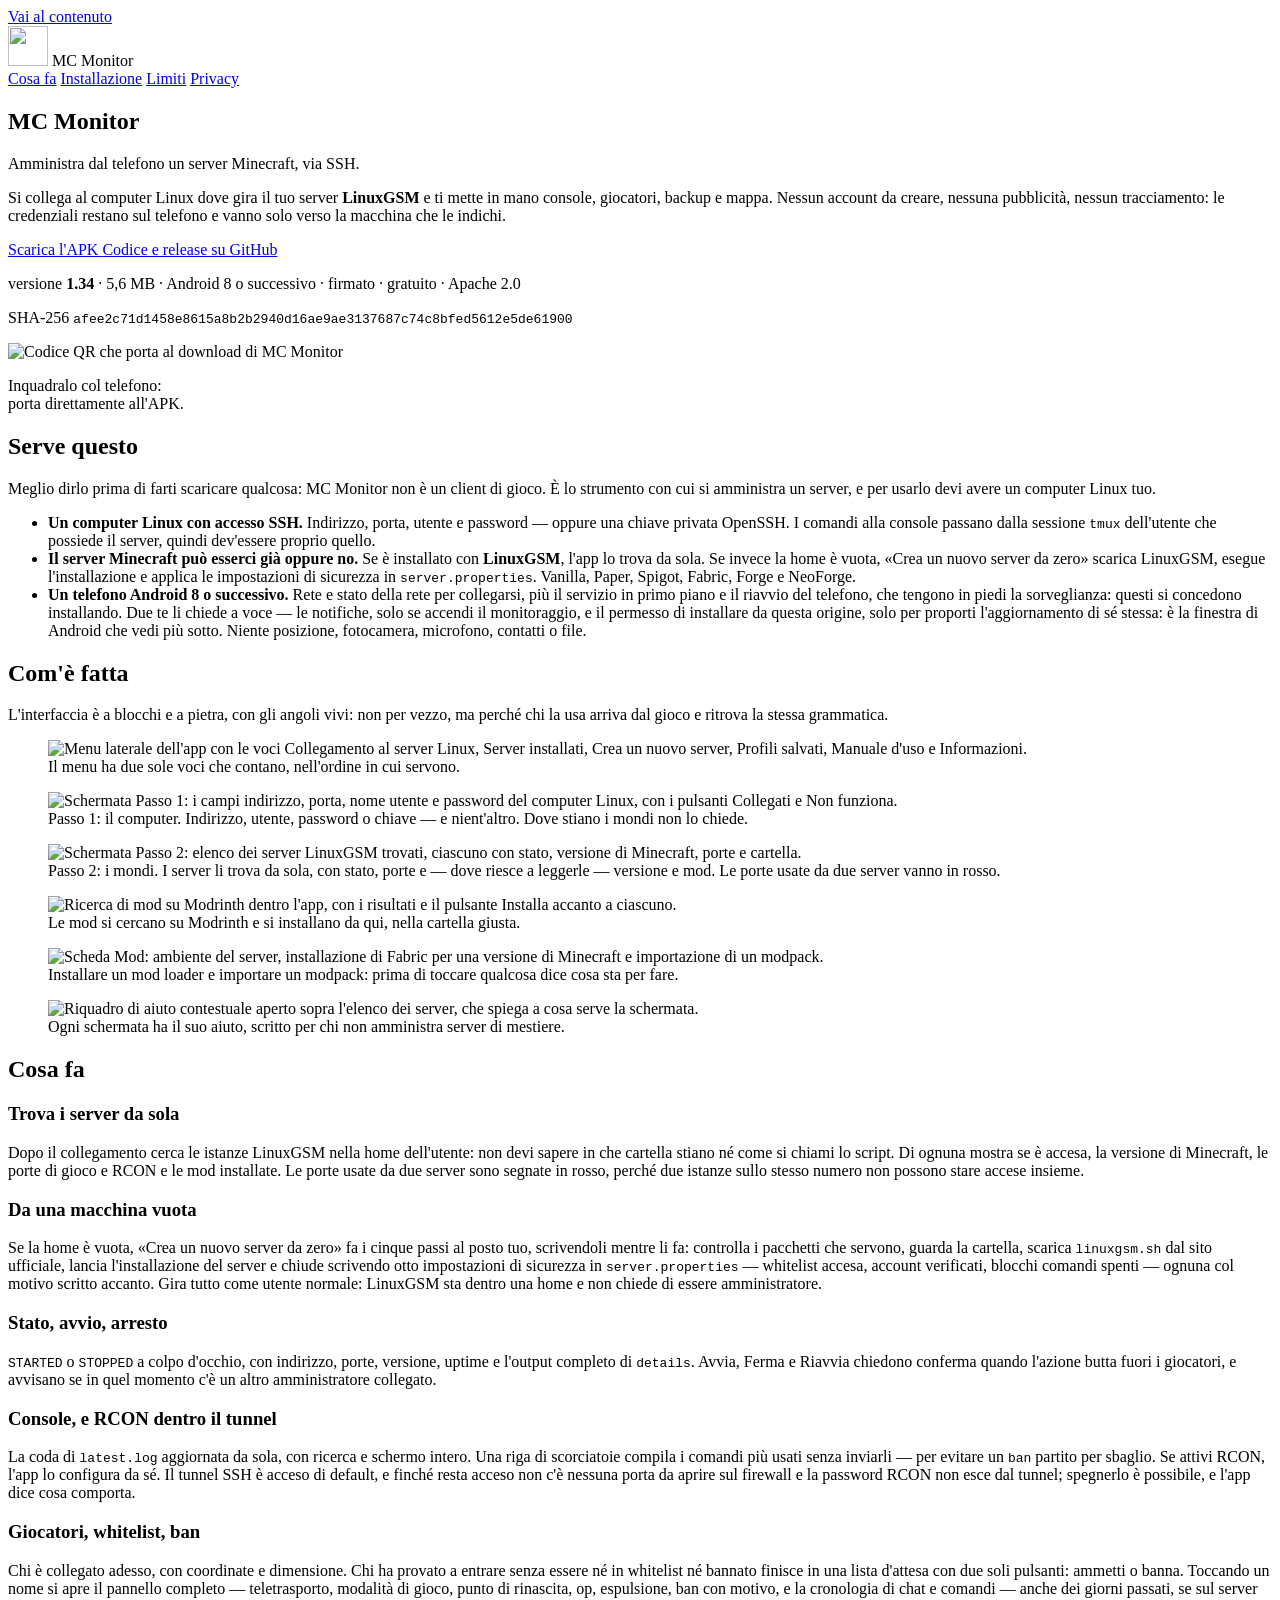
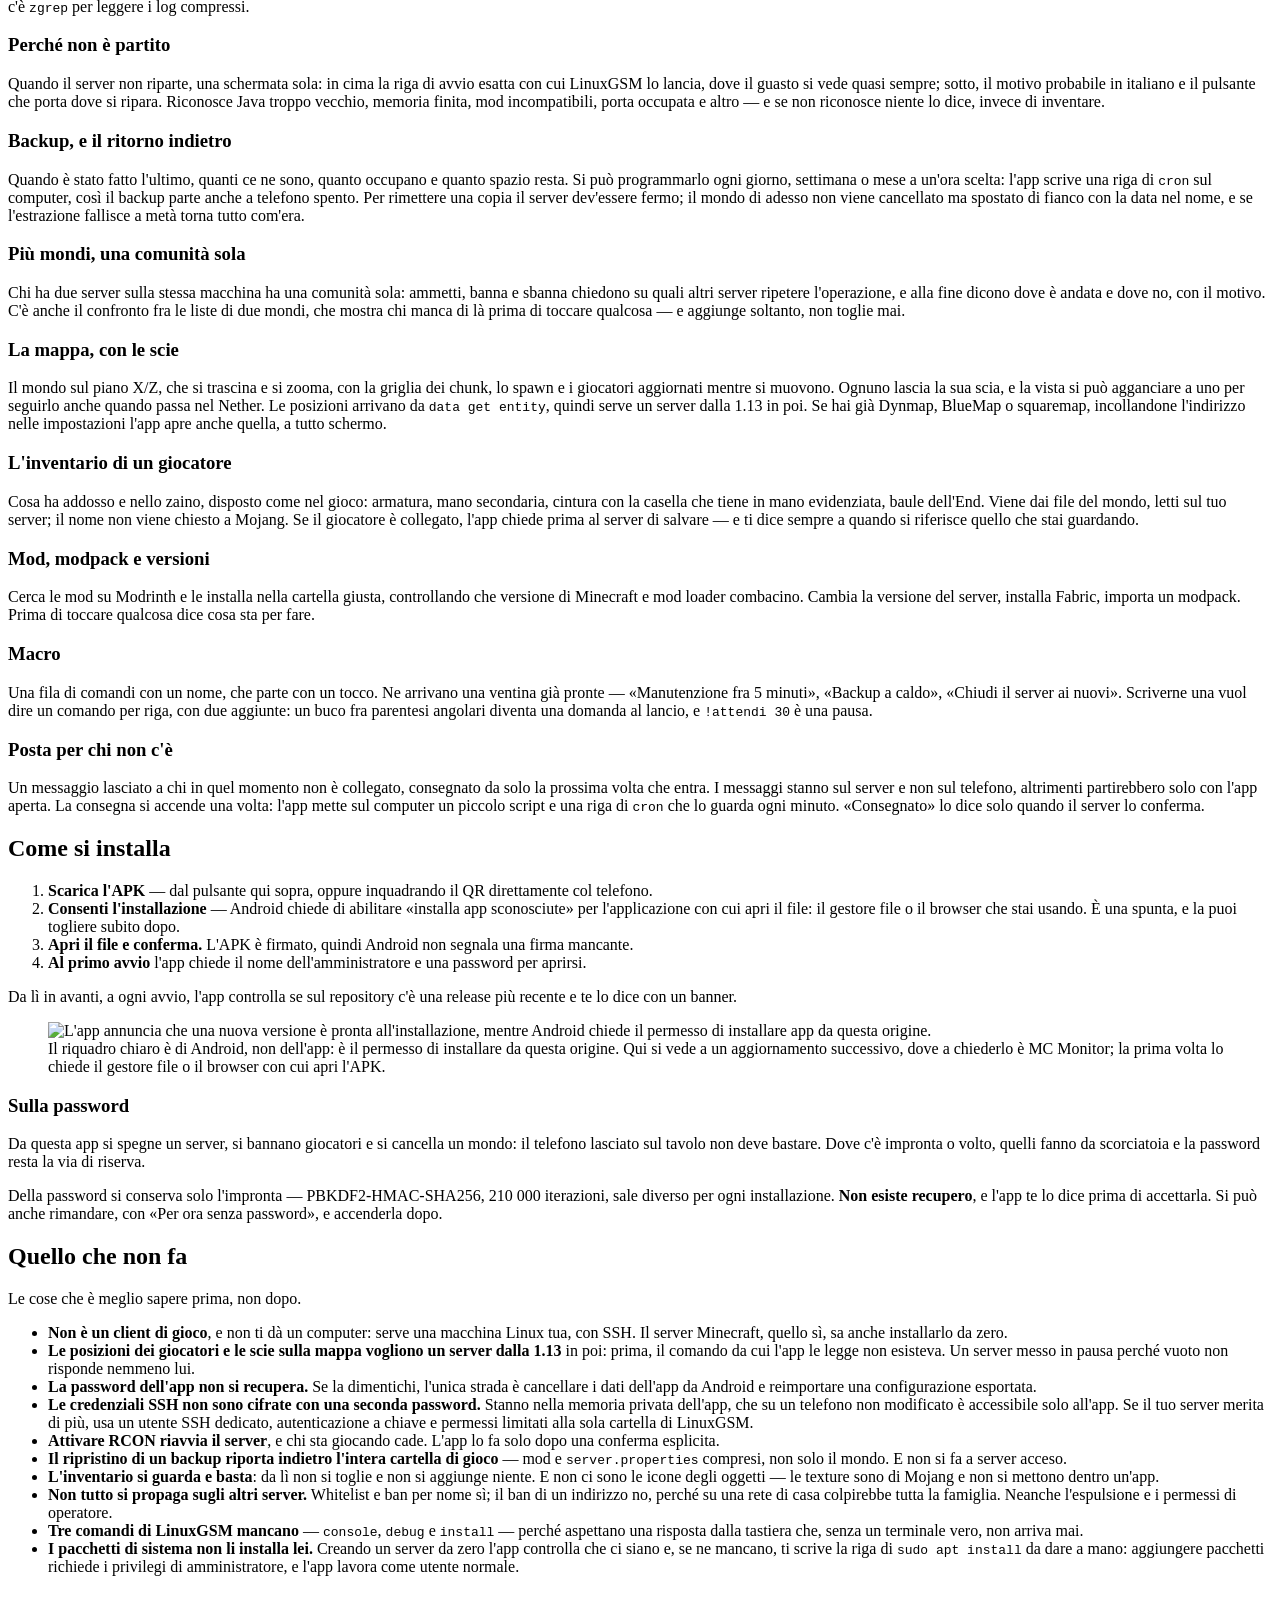
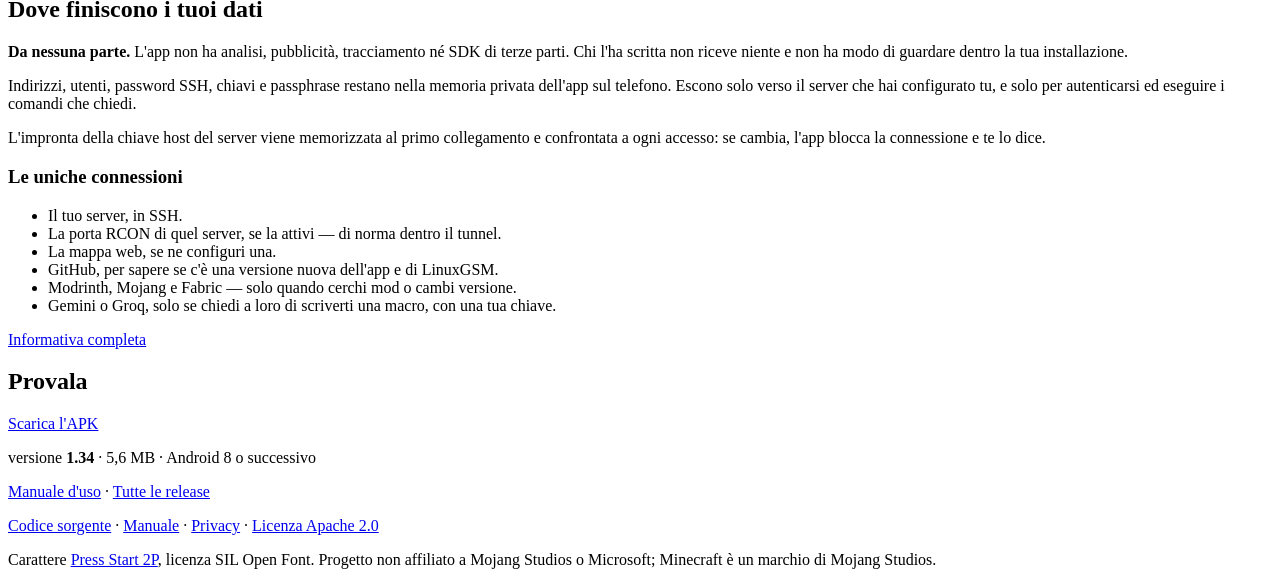
==== vetrina/public/index.html @ 3d6c87d7 "La vetrina, e due schermate che dicevano troppo Il sito che racconta l'app sta su mcmonitor.bais.inf" ====
<!doctype html>
<html lang="it">
<head>
<meta charset="utf-8">
<meta name="viewport" content="width=device-width, initial-scale=1">
<title>MC Monitor — amministra un server Minecraft dal telefono</title>
<meta name="description" content="App Android che amministra via SSH un server Minecraft installato con LinuxGSM: console, giocatori, backup, mappa. Nessun account, nessun tracciamento. APK firmato, open source.">
<meta name="theme-color" content="#0E1512">
<link rel="icon" href="/img/icona-180.png" sizes="180x180">
<link rel="apple-touch-icon" href="/img/icona-180.png">
<link rel="preload" href="/press-start-2p.woff2" as="font" type="font/woff2" crossorigin>
<link rel="stylesheet" href="/stile.css">
<meta property="og:type" content="website">
<meta property="og:title" content="MC Monitor — amministra un server Minecraft dal telefono">
<meta property="og:description" content="Console, giocatori, backup e mappa del tuo server LinuxGSM, via SSH. Nessun account, nessun tracciamento.">
<meta property="og:image" content="https://mcmonitor.bais.info/img/anteprima.jpg">
<meta property="og:url" content="https://mcmonitor.bais.info/">
<meta property="og:image:alt" content="MC Monitor: amministra un server Minecraft dal telefono, via SSH.">
<meta property="og:locale" content="it_IT">
<meta name="twitter:card" content="summary_large_image">
</head>
<body>
<a class="salta" href="#contenuto">Vai al contenuto</a>

<header class="testata">
  <div class="dentro testata-riga">
    <img class="testata-icona" src="/img/icona-180.png" width="40" height="40" alt="">
    <span class="pixel testata-nome">MC Monitor</span>
    <nav class="testata-nav" aria-label="Sezioni">
      <a href="#cosa-fa">Cosa fa</a>
      <a href="#installazione">Installazione</a>
      <a href="#limiti">Limiti</a>
      <a href="#privacy">Privacy</a>
    </nav>
  </div>
</header>

<main id="contenuto" tabindex="-1">

  <!-- ------------------------------------------------------------ apertura -->
  <section class="eroe">
    <div class="dentro eroe-griglia">

      <div class="eroe-testo">
        <h1 class="pixel titolo">MC Monitor</h1>
        <p class="occhiello">Amministra dal telefono un server Minecraft, via SSH.</p>
        <p class="paragrafo">
          Si collega al computer Linux dove gira il tuo server <strong>LinuxGSM</strong> e ti
          mette in mano console, giocatori, backup e mappa. Nessun account da creare, nessuna
          pubblicità, nessun tracciamento: le credenziali restano sul telefono e vanno solo
          verso la macchina che le indichi.
        </p>

        <div class="azioni">
          <a class="pietra pietra-grande" href="/apk" data-scarica>
            Scarica l'APK
          </a>
          <a class="collegamento-secondario" href="https://github.com/bdbais/mc-monitor"
             rel="noopener">Codice e release su GitHub</a>
        </div>

        <p class="meta">
          versione <b data-versione>1.34</b> ·
          <span data-peso>5,6 MB</span> ·
          Android 8 o successivo ·
          firmato · gratuito · Apache 2.0
        </p>
        <p class="meta impronta">
          SHA-256 <code data-sha>afee2c71d1458e8615a8b2b2940d16ae9ae3137687c74c8bfed5612e5de61900</code>
        </p>
      </div>

      <aside class="pannello qr-scheda" aria-label="Codice QR per scaricare l'app">
        <img class="qr" src="/img/qr.svg" width="200" height="200"
             alt="Codice QR che porta al download di MC Monitor">
        <p class="qr-didascalia">Inquadralo col telefono:<br>porta direttamente all'APK.</p>
      </aside>

    </div>
  </section>

  <!-- ------------------------------------------------------------ il filtro -->
  <section class="fascia">
    <div class="dentro">
      <h2 class="pixel intestazione">Serve questo</h2>
      <p class="paragrafo stretto">
        Meglio dirlo prima di farti scaricare qualcosa: MC Monitor non è un client di gioco.
        È lo strumento con cui si amministra un server, e per usarlo devi avere un computer
        Linux tuo.
      </p>
      <ul class="requisiti">
        <li>
          <b>Un computer Linux con accesso SSH.</b> Indirizzo, porta, utente e password —
          oppure una chiave privata OpenSSH. I comandi alla console passano dalla sessione
          <code>tmux</code> dell'utente che possiede il server, quindi dev'essere proprio
          quello.
        </li>
        <li>
          <b>Il server Minecraft può esserci già oppure no.</b> Se è installato con
          <b>LinuxGSM</b>, l'app lo trova da sola. Se invece la home è vuota, «Crea un nuovo
          server da zero» scarica LinuxGSM, esegue l'installazione e applica le impostazioni
          di sicurezza in <code>server.properties</code>. Vanilla, Paper, Spigot, Fabric,
          Forge e NeoForge.
        </li>
        <li>
          <b>Un telefono Android 8 o successivo.</b> Rete e stato della rete per collegarsi,
          più il servizio in primo piano e il riavvio del telefono, che tengono in piedi la
          sorveglianza: questi si concedono installando. Due te li chiede a voce — le
          notifiche, solo se accendi il monitoraggio, e il permesso di installare da questa
          origine, solo per proporti l'aggiornamento di sé stessa: è la finestra di Android
          che vedi più sotto. Niente posizione, fotocamera, microfono, contatti o file.
        </li>
      </ul>
    </div>
  </section>

  <!-- ------------------------------------------------------------- immagini -->
  <section class="fascia scura">
    <div class="dentro">
      <h2 class="pixel intestazione">Com'è fatta</h2>
      <p class="paragrafo stretto">
        L'interfaccia è a blocchi e a pietra, con gli angoli vivi: non per vezzo, ma perché
        chi la usa arriva dal gioco e ritrova la stessa grammatica.
      </p>
      <div class="galleria" role="group" aria-label="Schermate dell'app">
        <figure>
          <img src="/img/menu.webp" width="270" height="555" loading="lazy" decoding="async"
               alt="Menu laterale dell'app con le voci Collegamento al server Linux, Server installati, Crea un nuovo server, Profili salvati, Manuale d'uso e Informazioni.">
          <figcaption>Il menu ha due sole voci che contano, nell'ordine in cui servono.</figcaption>
        </figure>
        <figure>
          <img src="/img/collegamento.webp" width="270" height="555" loading="lazy" decoding="async"
               alt="Schermata Passo 1: i campi indirizzo, porta, nome utente e password del computer Linux, con i pulsanti Collegati e Non funziona.">
          <figcaption>Passo 1: il computer. Indirizzo, utente, password o chiave — e nient'altro.
            Dove stiano i mondi non lo chiede.</figcaption>
        </figure>
        <figure>
          <img src="/img/server-installati.webp" width="270" height="555" loading="lazy" decoding="async"
               alt="Schermata Passo 2: elenco dei server LinuxGSM trovati, ciascuno con stato, versione di Minecraft, porte e cartella.">
          <figcaption>Passo 2: i mondi. I server li trova da sola, con stato, porte e — dove
            riesce a leggerle — versione e mod. Le porte usate da due server vanno in rosso.</figcaption>
        </figure>
        <figure>
          <img src="/img/05-mod-ricerca.webp" width="270" height="555" loading="lazy" decoding="async"
               alt="Ricerca di mod su Modrinth dentro l'app, con i risultati e il pulsante Installa accanto a ciascuno.">
          <figcaption>Le mod si cercano su Modrinth e si installano da qui, nella cartella giusta.</figcaption>
        </figure>
        <figure>
          <img src="/img/05-mod.webp" width="270" height="555" loading="lazy" decoding="async"
               alt="Scheda Mod: ambiente del server, installazione di Fabric per una versione di Minecraft e importazione di un modpack.">
          <figcaption>Installare un mod loader e importare un modpack: prima di toccare
            qualcosa dice cosa sta per fare.</figcaption>
        </figure>
        <figure>
          <img src="/img/11-aiuto-contestuale.webp" width="270" height="600" loading="lazy" decoding="async"
               alt="Riquadro di aiuto contestuale aperto sopra l'elenco dei server, che spiega a cosa serve la schermata.">
          <figcaption>Ogni schermata ha il suo aiuto, scritto per chi non amministra server di mestiere.</figcaption>
        </figure>
      </div>
    </div>
  </section>

  <!-- ------------------------------------------------------------- funzioni -->
  <section class="fascia" id="cosa-fa">
    <div class="dentro">
      <h2 class="pixel intestazione">Cosa fa</h2>

      <div class="schede">

        <article class="pannello scheda">
          <h3>Trova i server da sola</h3>
          <p>
            Dopo il collegamento cerca le istanze LinuxGSM nella home dell'utente: non devi
            sapere in che cartella stiano né come si chiami lo script. Di ognuna mostra se è
            accesa, la versione di Minecraft, le porte di gioco e RCON e le mod installate.
            Le porte usate da due server sono segnate in rosso, perché due istanze sullo
            stesso numero non possono stare accese insieme.
          </p>
        </article>

        <article class="pannello scheda">
          <h3>Da una macchina vuota</h3>
          <p>
            Se la home è vuota, «Crea un nuovo server da zero» fa i cinque passi al posto tuo,
            scrivendoli mentre li fa: controlla i pacchetti che servono, guarda la cartella,
            scarica <code>linuxgsm.sh</code> dal sito ufficiale, lancia l'installazione del
            server e chiude scrivendo otto impostazioni di sicurezza in
            <code>server.properties</code> — whitelist accesa, account verificati, blocchi
            comandi spenti — ognuna col motivo scritto accanto. Gira tutto come utente
            normale: LinuxGSM sta dentro una home e non chiede di essere amministratore.
          </p>
        </article>

        <article class="pannello scheda">
          <h3>Stato, avvio, arresto</h3>
          <p>
            <code>STARTED</code> o <code>STOPPED</code> a colpo d'occhio, con indirizzo,
            porte, versione, uptime e l'output completo di <code>details</code>. Avvia, Ferma
            e Riavvia chiedono conferma quando l'azione butta fuori i giocatori, e avvisano
            se in quel momento c'è un altro amministratore collegato.
          </p>
        </article>

        <article class="pannello scheda">
          <h3>Console, e RCON dentro il tunnel</h3>
          <p>
            La coda di <code>latest.log</code> aggiornata da sola, con ricerca e schermo
            intero. Una riga di scorciatoie compila i comandi più usati senza inviarli — per
            evitare un <code>ban</code> partito per sbaglio. Se attivi RCON, l'app lo
            configura da sé. Il tunnel SSH è acceso di default, e finché resta acceso non
            c'è nessuna porta da aprire sul firewall e la password RCON non esce dal tunnel;
            spegnerlo è possibile, e l'app dice cosa comporta.
          </p>
        </article>

        <article class="pannello scheda">
          <h3>Giocatori, whitelist, ban</h3>
          <p>
            Chi è collegato adesso, con coordinate e dimensione. Chi ha provato a entrare
            senza essere né in whitelist né bannato finisce in una lista d'attesa con due soli
            pulsanti: ammetti o banna. Toccando un nome si apre il pannello completo —
            teletrasporto, modalità di gioco, punto di rinascita, op, espulsione, ban con
            motivo, e la cronologia di chat e comandi — anche dei giorni passati, se sul
            server c'è <code>zgrep</code> per leggere i log compressi.
          </p>
        </article>

        <article class="pannello scheda">
          <h3>Perché non è partito</h3>
          <p>
            Quando il server non riparte, una schermata sola: in cima la riga di avvio esatta
            con cui LinuxGSM lo lancia, dove il guasto si vede quasi sempre; sotto, il motivo
            probabile in italiano e il pulsante che porta dove si ripara. Riconosce Java
            troppo vecchio, memoria finita, mod incompatibili, porta occupata e altro — e se
            non riconosce niente lo dice, invece di inventare.
          </p>
        </article>

        <article class="pannello scheda">
          <h3>Backup, e il ritorno indietro</h3>
          <p>
            Quando è stato fatto l'ultimo, quanti ce ne sono, quanto occupano e quanto spazio
            resta. Si può programmarlo ogni giorno, settimana o mese a un'ora scelta: l'app
            scrive una riga di <code>cron</code> sul computer, così il backup parte anche a
            telefono spento. Per rimettere una copia il server dev'essere fermo; il mondo di
            adesso non viene cancellato ma spostato di fianco con la data nel nome, e se
            l'estrazione fallisce a metà torna tutto com'era.
          </p>
        </article>

        <article class="pannello scheda">
          <h3>Più mondi, una comunità sola</h3>
          <p>
            Chi ha due server sulla stessa macchina ha una comunità sola: ammetti, banna e
            sbanna chiedono su quali altri server ripetere l'operazione, e alla fine dicono
            dove è andata e dove no, con il motivo. C'è anche il confronto fra le liste di
            due mondi, che mostra chi manca di là prima di toccare qualcosa — e aggiunge
            soltanto, non toglie mai.
          </p>
        </article>

        <article class="pannello scheda">
          <h3>La mappa, con le scie</h3>
          <p>
            Il mondo sul piano X/Z, che si trascina e si zooma, con la griglia dei chunk, lo
            spawn e i giocatori aggiornati mentre si muovono. Ognuno lascia la sua scia, e la
            vista si può agganciare a uno per seguirlo anche quando passa nel Nether. Le
            posizioni arrivano da <code>data get entity</code>, quindi serve un server dalla
            1.13 in poi. Se hai già Dynmap, BlueMap o squaremap, incollandone l'indirizzo
            nelle impostazioni l'app apre anche quella, a tutto schermo.
          </p>
        </article>

        <article class="pannello scheda">
          <h3>L'inventario di un giocatore</h3>
          <p>
            Cosa ha addosso e nello zaino, disposto come nel gioco: armatura, mano secondaria,
            cintura con la casella che tiene in mano evidenziata, baule dell'End. Viene dai
            file del mondo, letti sul tuo server; il nome non viene chiesto a Mojang. Se il
            giocatore è collegato, l'app chiede prima al server di salvare — e ti dice sempre
            a quando si riferisce quello che stai guardando.
          </p>
        </article>

        <article class="pannello scheda">
          <h3>Mod, modpack e versioni</h3>
          <p>
            Cerca le mod su Modrinth e le installa nella cartella giusta, controllando che
            versione di Minecraft e mod loader combacino. Cambia la versione del server,
            installa Fabric, importa un modpack. Prima di toccare qualcosa dice cosa sta per
            fare.
          </p>
        </article>

        <article class="pannello scheda">
          <h3>Macro</h3>
          <p>
            Una fila di comandi con un nome, che parte con un tocco. Ne arrivano una ventina
            già pronte — «Manutenzione fra 5 minuti», «Backup a caldo», «Chiudi il server ai
            nuovi». Scriverne una vuol dire un comando per riga, con due aggiunte: un buco fra
            parentesi angolari diventa una domanda al lancio, e <code>!attendi 30</code> è una
            pausa.
          </p>
        </article>

        <article class="pannello scheda">
          <h3>Posta per chi non c'è</h3>
          <p>
            Un messaggio lasciato a chi in quel momento non è collegato, consegnato da solo
            la prossima volta che entra. I messaggi stanno sul server e non sul telefono,
            altrimenti partirebbero solo con l'app aperta. La consegna si accende una volta:
            l'app mette sul computer un piccolo script e una riga di <code>cron</code> che lo
            guarda ogni minuto. «Consegnato» lo dice solo quando il server lo conferma.
          </p>
        </article>

      </div>
    </div>
  </section>

  <!-- --------------------------------------------------------- installazione -->
  <section class="fascia scura" id="installazione">
    <div class="dentro">
      <h2 class="pixel intestazione">Come si installa</h2>

      <div class="due-colonne">
        <div>
          <ol class="passi">
            <li>
              <b>Scarica l'APK</b> — dal pulsante qui sopra, oppure inquadrando il QR
              direttamente col telefono.
            </li>
            <li>
              <b>Consenti l'installazione</b> — Android chiede di abilitare «installa app
              sconosciute» per l'applicazione con cui apri il file: il gestore file o il
              browser che stai usando. È una spunta, e la puoi togliere subito dopo.
            </li>
            <li>
              <b>Apri il file e conferma.</b> L'APK è firmato, quindi Android non segnala una
              firma mancante.
            </li>
            <li>
              <b>Al primo avvio</b> l'app chiede il nome dell'amministratore e una password
              per aprirsi.
            </li>
          </ol>
          <p class="paragrafo">
            Da lì in avanti, a ogni avvio, l'app controlla se sul repository c'è una release
            più recente e te lo dice con un banner.
          </p>

          <figure class="figura-stretta">
            <img src="/img/09-installazione-aggiornamento.webp" width="230" height="473"
                 loading="lazy" decoding="async"
                 alt="L'app annuncia che una nuova versione è pronta all'installazione, mentre Android chiede il permesso di installare app da questa origine.">
            <figcaption>
              Il riquadro chiaro è di Android, non dell'app: è il permesso di installare da
              questa origine. Qui si vede a un aggiornamento successivo, dove a chiederlo è
              MC Monitor; la prima volta lo chiede il gestore file o il browser con cui apri
              l'APK.
            </figcaption>
          </figure>
        </div>

        <aside class="pannello nota">
          <h3 class="pixel piccolo">Sulla password</h3>
          <p>
            Da questa app si spegne un server, si bannano giocatori e si cancella un mondo:
            il telefono lasciato sul tavolo non deve bastare. Dove c'è impronta o volto,
            quelli fanno da scorciatoia e la password resta la via di riserva.
          </p>
          <p>
            Della password si conserva solo l'impronta — PBKDF2-HMAC-SHA256, 210 000
            iterazioni, sale diverso per ogni installazione. <b>Non esiste recupero</b>, e
            l'app te lo dice prima di accettarla. Si può anche rimandare, con «Per ora senza
            password», e accenderla dopo.
          </p>
        </aside>
      </div>
    </div>
  </section>

  <!-- --------------------------------------------------------------- limiti -->
  <section class="fascia" id="limiti">
    <div class="dentro">
      <h2 class="pixel intestazione">Quello che non fa</h2>
      <p class="paragrafo stretto">
        Le cose che è meglio sapere prima, non dopo.
      </p>
      <ul class="limiti">
        <li>
          <b>Non è un client di gioco</b>, e non ti dà un computer: serve una macchina Linux
          tua, con SSH. Il server Minecraft, quello sì, sa anche installarlo da zero.
        </li>
        <li>
          <b>Le posizioni dei giocatori e le scie sulla mappa vogliono un server dalla 1.13</b>
          in poi: prima, il comando da cui l'app le legge non esisteva. Un server messo in
          pausa perché vuoto non risponde nemmeno lui.
        </li>
        <li>
          <b>La password dell'app non si recupera.</b> Se la dimentichi, l'unica strada è
          cancellare i dati dell'app da Android e reimportare una configurazione esportata.
        </li>
        <li>
          <b>Le credenziali SSH non sono cifrate con una seconda password.</b> Stanno nella
          memoria privata dell'app, che su un telefono non modificato è accessibile solo
          all'app. Se il tuo server merita di più, usa un utente SSH dedicato, autenticazione
          a chiave e permessi limitati alla sola cartella di LinuxGSM.
        </li>
        <li>
          <b>Attivare RCON riavvia il server</b>, e chi sta giocando cade. L'app lo fa solo
          dopo una conferma esplicita.
        </li>
        <li>
          <b>Il ripristino di un backup riporta indietro l'intera cartella di gioco</b> — mod
          e <code>server.properties</code> compresi, non solo il mondo. E non si fa a server
          acceso.
        </li>
        <li>
          <b>L'inventario si guarda e basta</b>: da lì non si toglie e non si aggiunge niente.
          E non ci sono le icone degli oggetti — le texture sono di Mojang e non si mettono
          dentro un'app.
        </li>
        <li>
          <b>Non tutto si propaga sugli altri server.</b> Whitelist e ban per nome sì; il ban
          di un indirizzo no, perché su una rete di casa colpirebbe tutta la famiglia. Neanche
          l'espulsione e i permessi di operatore.
        </li>
        <li>
          <b>Tre comandi di LinuxGSM mancano</b> — <code>console</code>, <code>debug</code> e
          <code>install</code> — perché aspettano una risposta dalla tastiera che, senza un
          terminale vero, non arriva mai.
        </li>
        <li>
          <b>I pacchetti di sistema non li installa lei.</b> Creando un server da zero l'app
          controlla che ci siano e, se ne mancano, ti scrive la riga di <code>sudo apt
          install</code> da dare a mano: aggiungere pacchetti richiede i privilegi di
          amministratore, e l'app lavora come utente normale.
        </li>
      </ul>
    </div>
  </section>

  <!-- -------------------------------------------------------------- privacy -->
  <section class="fascia scura" id="privacy">
    <div class="dentro">
      <h2 class="pixel intestazione">Dove finiscono i tuoi dati</h2>

      <div class="due-colonne">
        <div>
          <p class="paragrafo">
            <b>Da nessuna parte.</b> L'app non ha analisi, pubblicità, tracciamento né SDK di
            terze parti. Chi l'ha scritta non riceve niente e non ha modo di guardare dentro
            la tua installazione.
          </p>
          <p class="paragrafo">
            Indirizzi, utenti, password SSH, chiavi e passphrase restano nella memoria privata
            dell'app sul telefono. Escono solo verso il server che hai configurato tu, e solo
            per autenticarsi ed eseguire i comandi che chiedi.
          </p>
          <p class="paragrafo">
            L'impronta della chiave host del server viene memorizzata al primo collegamento e
            confrontata a ogni accesso: se cambia, l'app blocca la connessione e te lo dice.
          </p>
        </div>

        <aside class="pannello nota">
          <h3 class="pixel piccolo">Le uniche connessioni</h3>
          <ul class="elenco-secco">
            <li>Il tuo server, in SSH.</li>
            <li>La porta RCON di quel server, se la attivi — di norma dentro il tunnel.</li>
            <li>La mappa web, se ne configuri una.</li>
            <li>GitHub, per sapere se c'è una versione nuova dell'app e di LinuxGSM.</li>
            <li>Modrinth, Mojang e Fabric — solo quando cerchi mod o cambi versione.</li>
            <li>Gemini o Groq, solo se chiedi a loro di scriverti una macro, con una tua chiave.</li>
          </ul>
          <p class="riga-fine">
            <a href="https://github.com/bdbais/mc-monitor/blob/main/PRIVACY.md" rel="noopener">
              Informativa completa
            </a>
          </p>
        </aside>
      </div>
    </div>
  </section>

  <!-- ------------------------------------------------------------- chiusura -->
  <section class="fascia chiusura">
    <div class="dentro centro">
      <h2 class="pixel intestazione">Provala</h2>
      <div class="azioni centrate">
        <a class="pietra pietra-grande" href="/apk" data-scarica>Scarica l'APK</a>
      </div>
      <p class="meta">
        versione <b data-versione>1.34</b> ·
        <span data-peso>5,6 MB</span> ·
        Android 8 o successivo
      </p>
      <p class="meta">
        <a href="https://github.com/bdbais/mc-monitor/blob/main/MANUALE.md" rel="noopener">Manuale d'uso</a> ·
        <a href="https://github.com/bdbais/mc-monitor/releases" rel="noopener">Tutte le release</a>
      </p>
    </div>
  </section>

</main>

<footer class="pie">
  <div class="dentro">
    <p>
      <a href="https://github.com/bdbais/mc-monitor" rel="noopener">Codice sorgente</a> ·
      <a href="https://github.com/bdbais/mc-monitor/blob/main/MANUALE.md" rel="noopener">Manuale</a> ·
      <a href="https://github.com/bdbais/mc-monitor/blob/main/PRIVACY.md" rel="noopener">Privacy</a> ·
      <a href="https://github.com/bdbais/mc-monitor/blob/main/LICENSE" rel="noopener">Licenza Apache 2.0</a>
    </p>
    <p class="minuto">
      Carattere <a href="/OFL-PressStart2P.txt">Press Start 2P</a>, licenza SIL Open Font.
      Progetto non affiliato a Mojang Studios o Microsoft; Minecraft è un marchio di Mojang Studios.
    </p>
  </div>
</footer>

<script src="/app.js" defer></script>
</body>
</html>
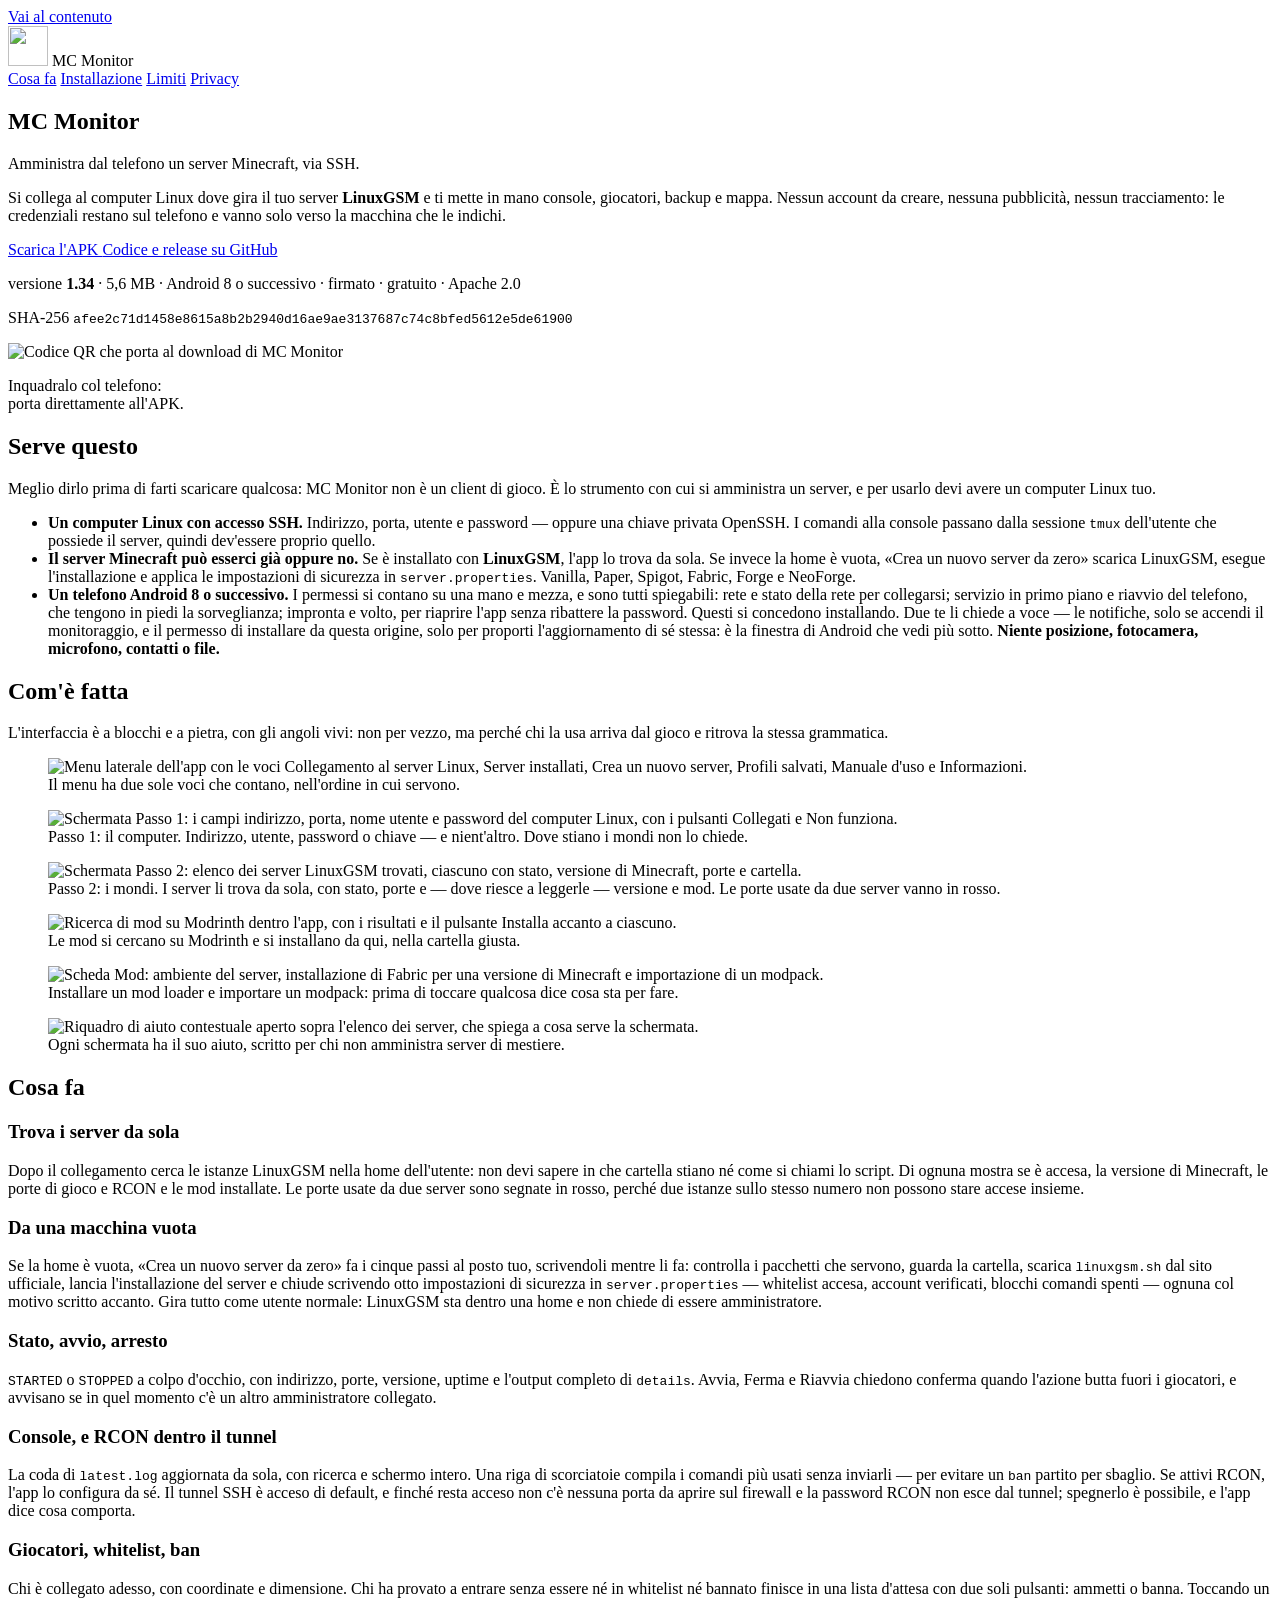
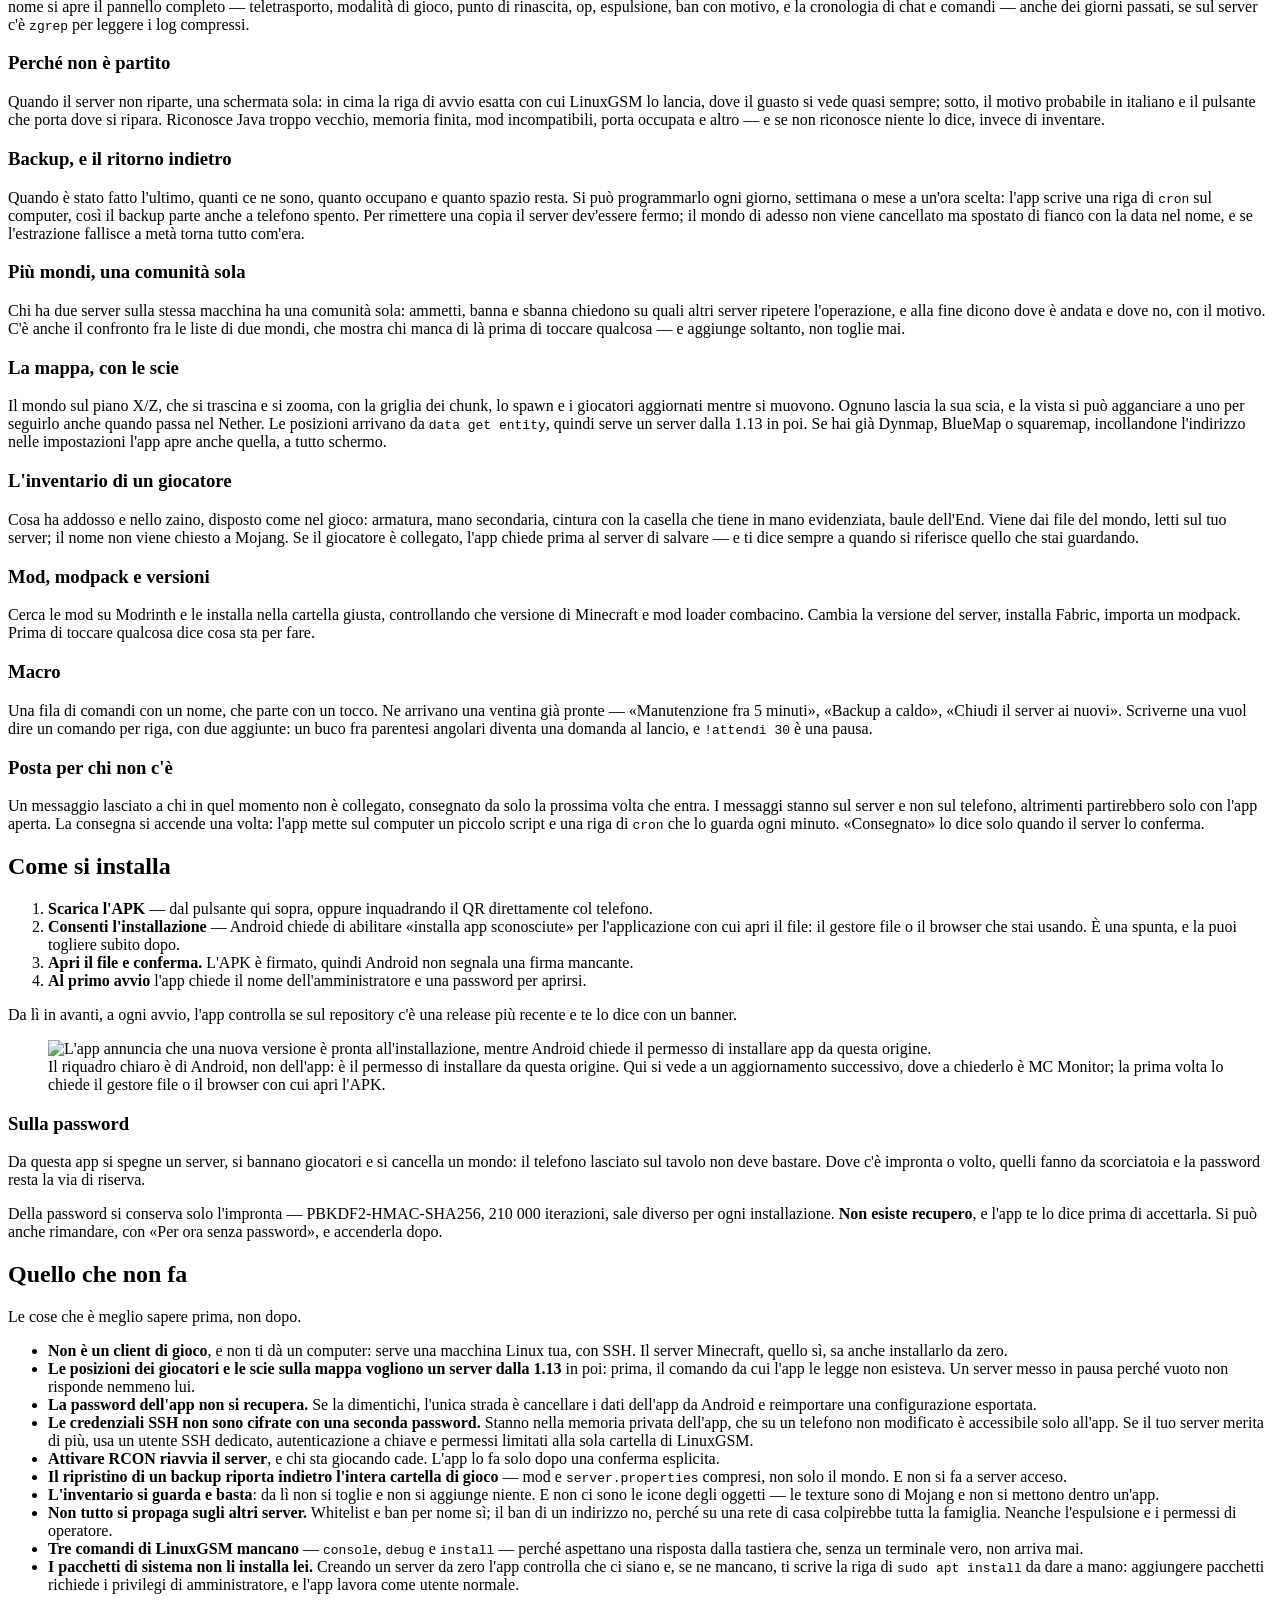
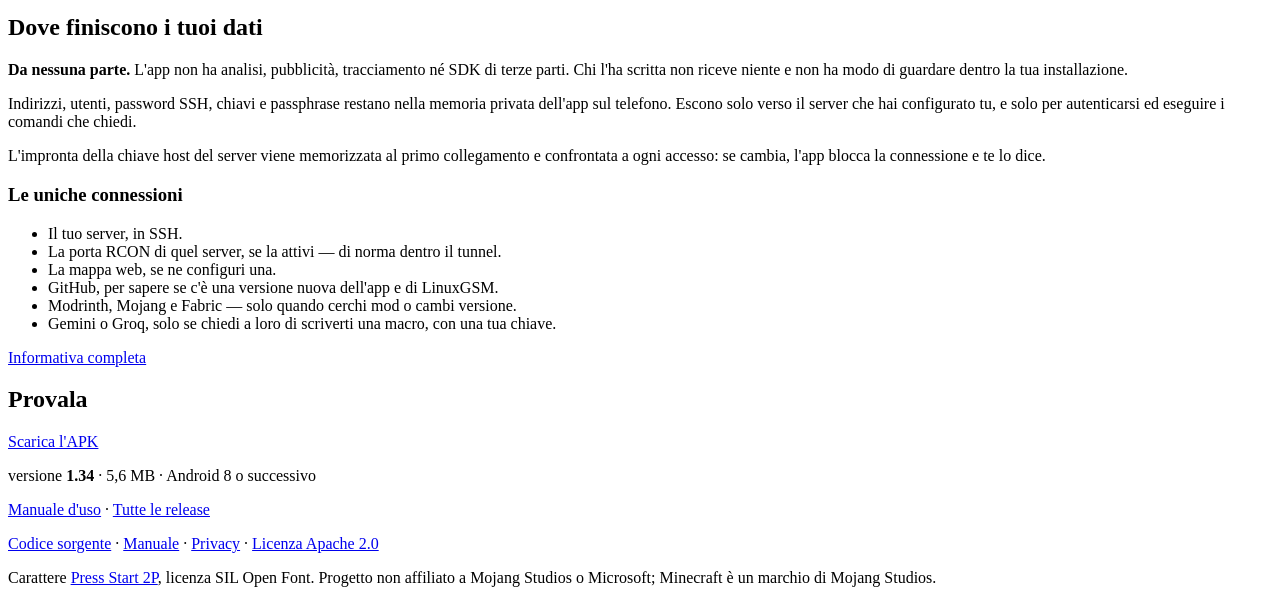
==== commit 0fa971c0: "Sul sito i permessi erano sette, e sono nove Li avevo contati sul manifest dell app dimenticando que" ====
--- a/vetrina/public/index.html
+++ b/vetrina/public/index.html
@@ -103,12 +103,14 @@
           Forge e NeoForge.
         </li>
         <li>
-          <b>Un telefono Android 8 o successivo.</b> Rete e stato della rete per collegarsi,
-          più il servizio in primo piano e il riavvio del telefono, che tengono in piedi la
-          sorveglianza: questi si concedono installando. Due te li chiede a voce — le
-          notifiche, solo se accendi il monitoraggio, e il permesso di installare da questa
-          origine, solo per proporti l'aggiornamento di sé stessa: è la finestra di Android
-          che vedi più sotto. Niente posizione, fotocamera, microfono, contatti o file.
+          <b>Un telefono Android 8 o successivo.</b> I permessi si contano su una mano e
+          mezza, e sono tutti spiegabili: rete e stato della rete per collegarsi; servizio in
+          primo piano e riavvio del telefono, che tengono in piedi la sorveglianza; impronta
+          e volto, per riaprire l'app senza ribattere la password. Questi si concedono
+          installando. Due te li chiede a voce — le notifiche, solo se accendi il
+          monitoraggio, e il permesso di installare da questa origine, solo per proporti
+          l'aggiornamento di sé stessa: è la finestra di Android che vedi più sotto.
+          <b>Niente posizione, fotocamera, microfono, contatti o file.</b>
         </li>
       </ul>
     </div>
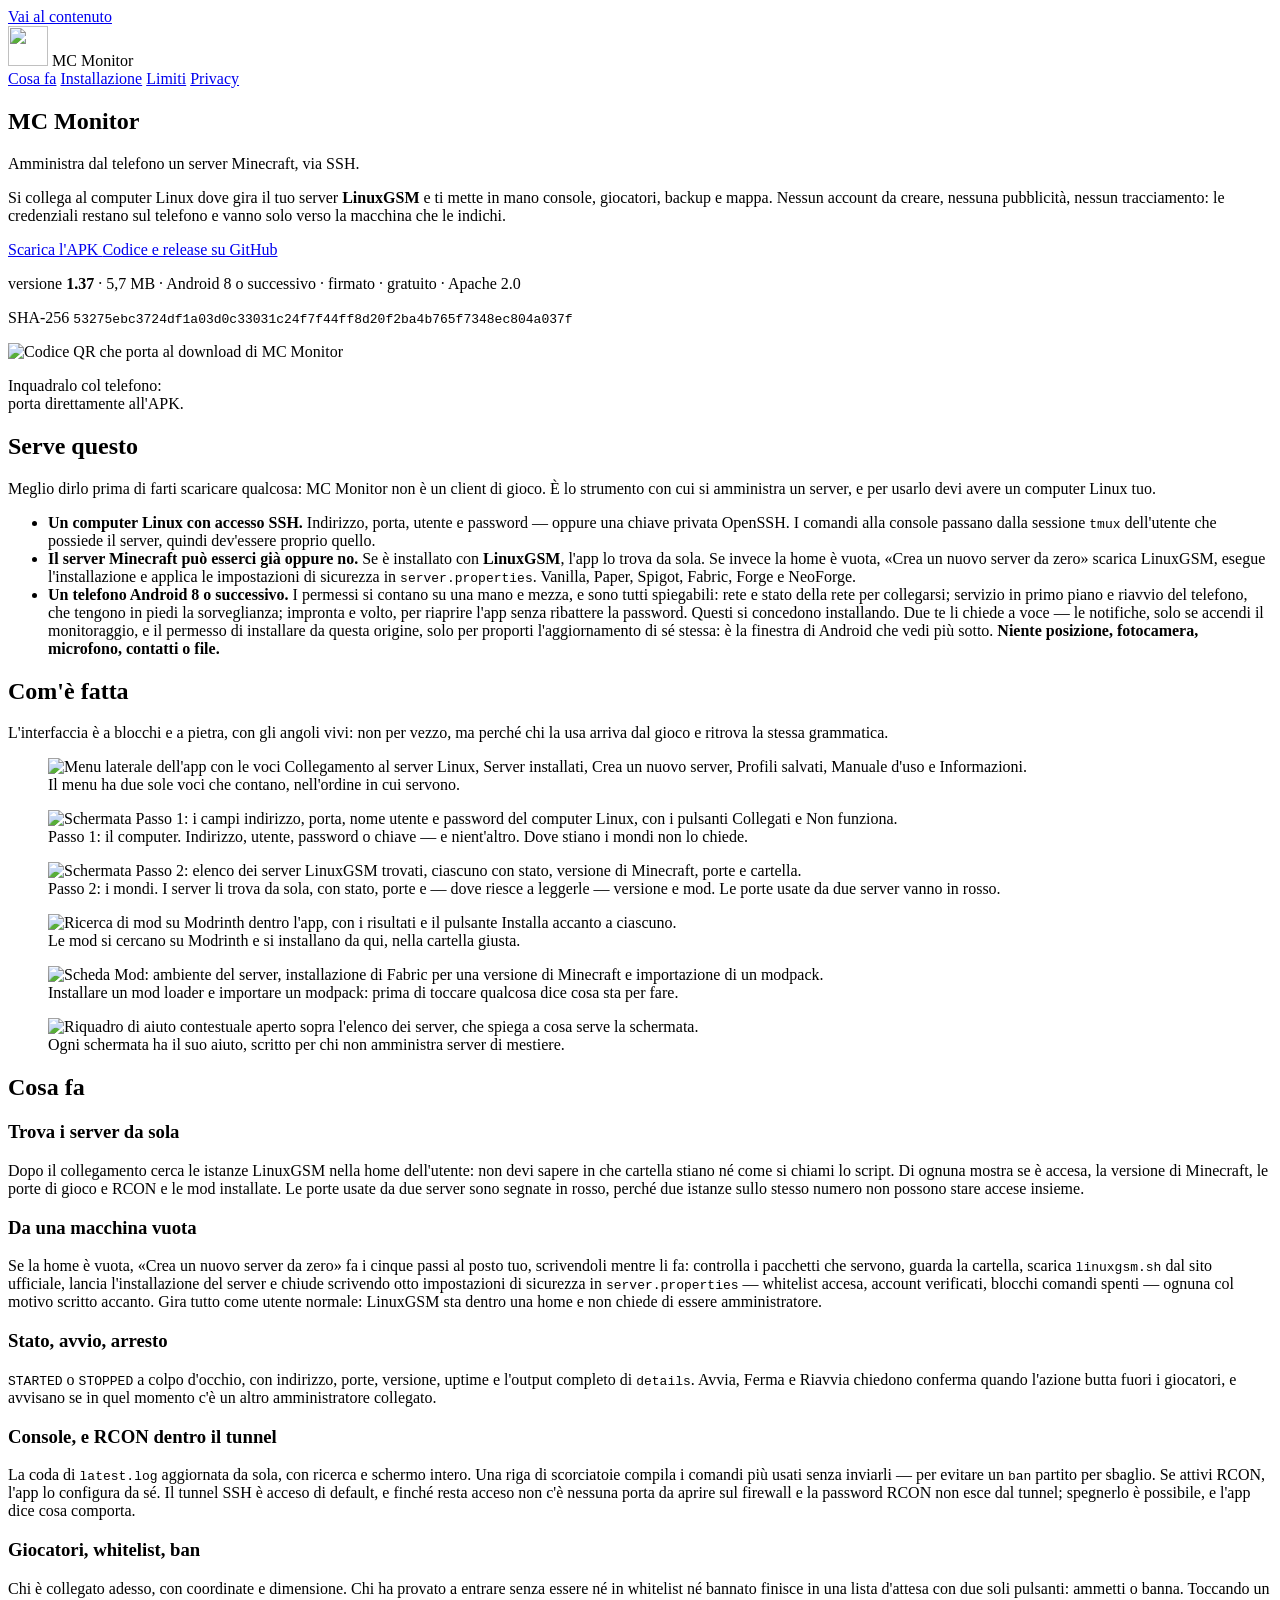
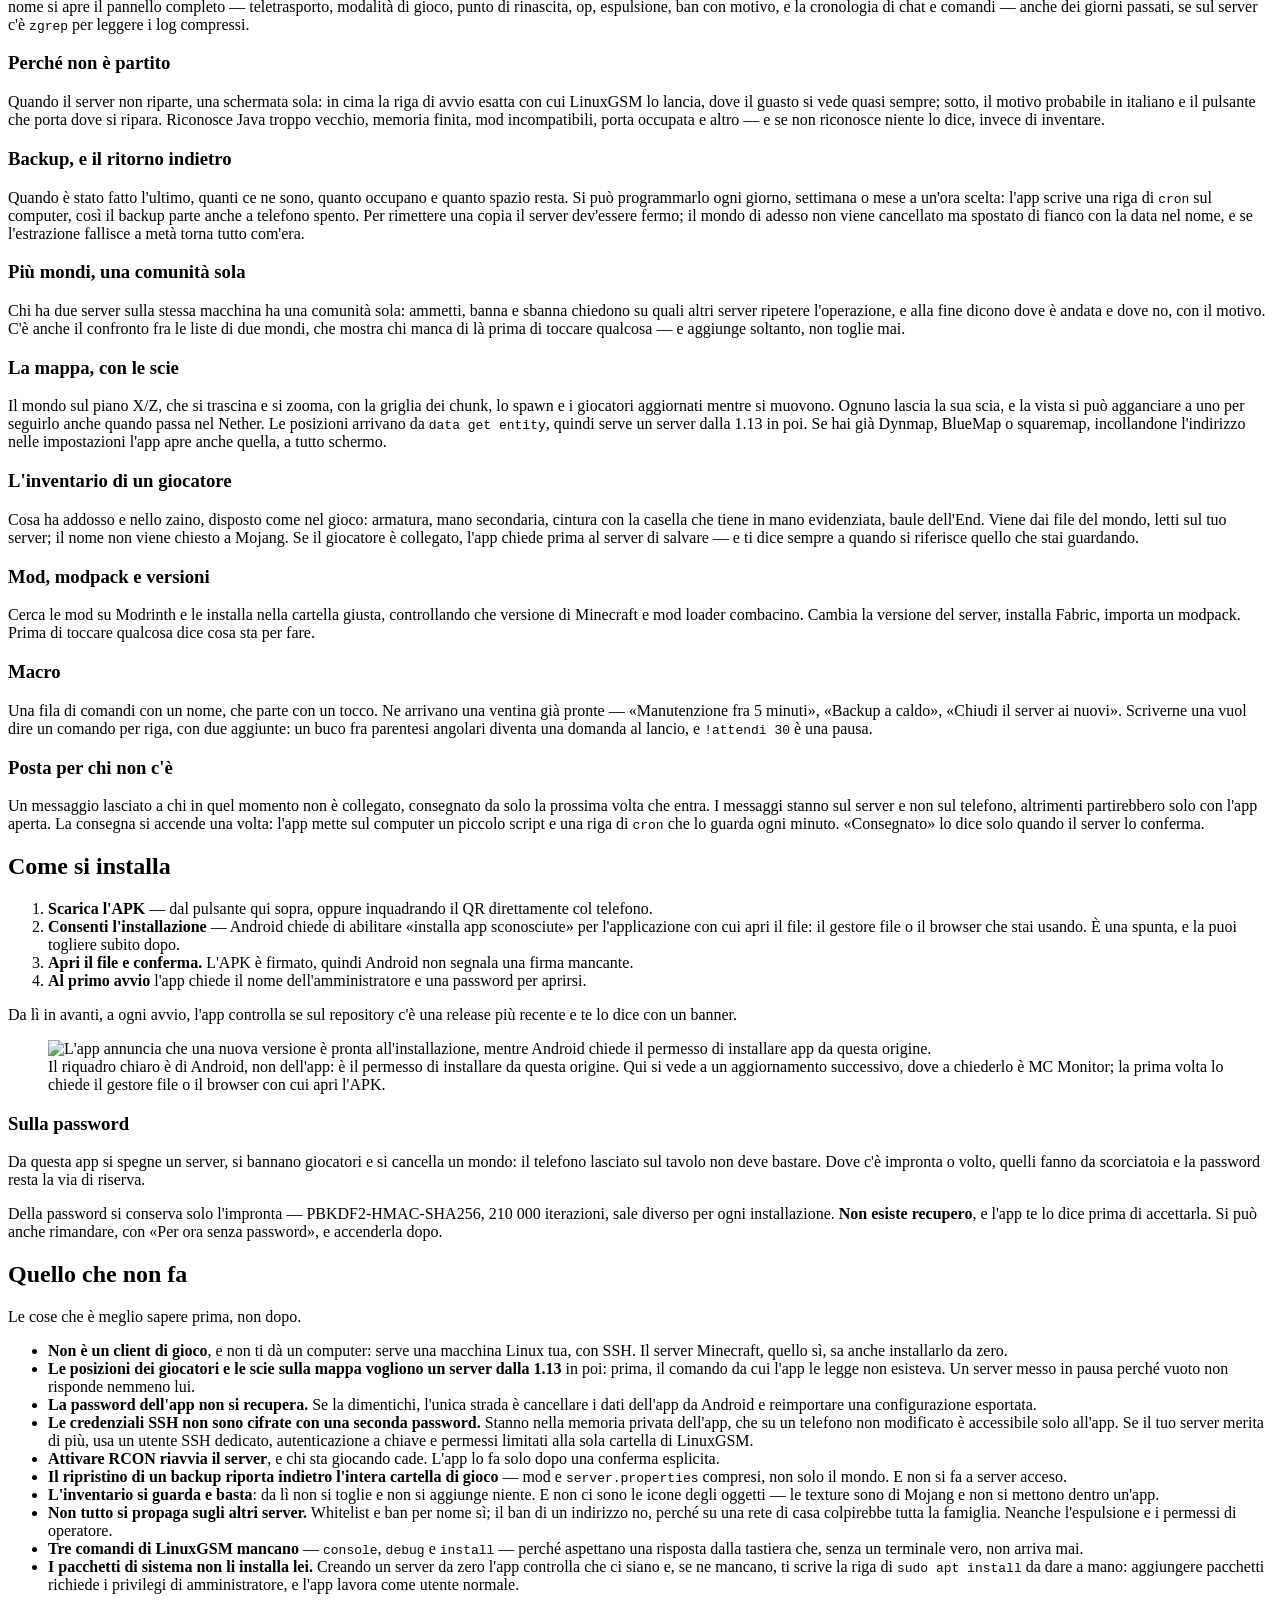
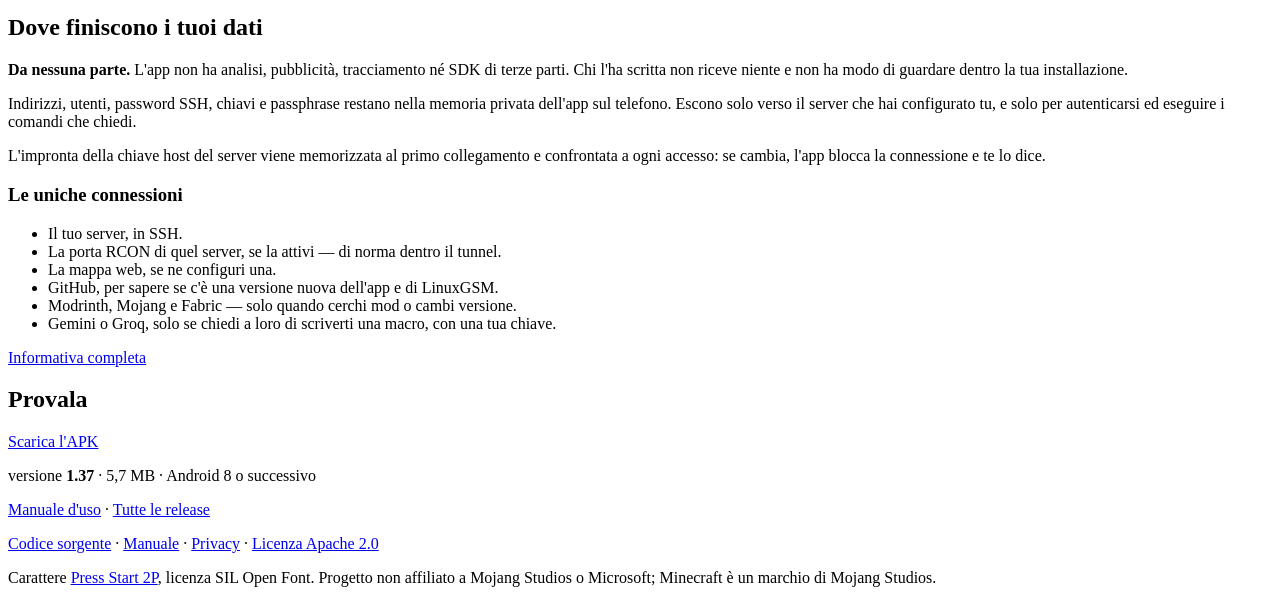
==== commit 89bee237: "Versione 1.37 RCON che non si rompe fra due amministratori, gli inneschi delle macro con le loro reg" ====
--- a/vetrina/public/index.html
+++ b/vetrina/public/index.html
@@ -60,13 +60,16 @@
         </div>
 
         <p class="meta">
-          versione <b data-versione>1.34</b> ·
-          <span data-peso>5,6 MB</span> ·
+          versione <b data-versione>1.37</b> ·
+          <span data-peso>5,7 MB</span> ·
           Android 8 o successivo ·
           firmato · gratuito · Apache 2.0
         </p>
+        <p class="meta" hidden>
+          <b data-scaricamenti>0</b> scaricamenti da GitHub
+        </p>
         <p class="meta impronta">
-          SHA-256 <code data-sha>afee2c71d1458e8615a8b2b2940d16ae9ae3137687c74c8bfed5612e5de61900</code>
+          SHA-256 <code data-sha>53275ebc3724df1a03d0c33031c24f7f44ff8d20f2ba4b765f7348ec804a037f</code>
         </p>
       </div>
 
@@ -494,8 +497,8 @@
         <a class="pietra pietra-grande" href="/apk" data-scarica>Scarica l'APK</a>
       </div>
       <p class="meta">
-        versione <b data-versione>1.34</b> ·
-        <span data-peso>5,6 MB</span> ·
+        versione <b data-versione>1.37</b> ·
+        <span data-peso>5,7 MB</span> ·
         Android 8 o successivo
       </p>
       <p class="meta">
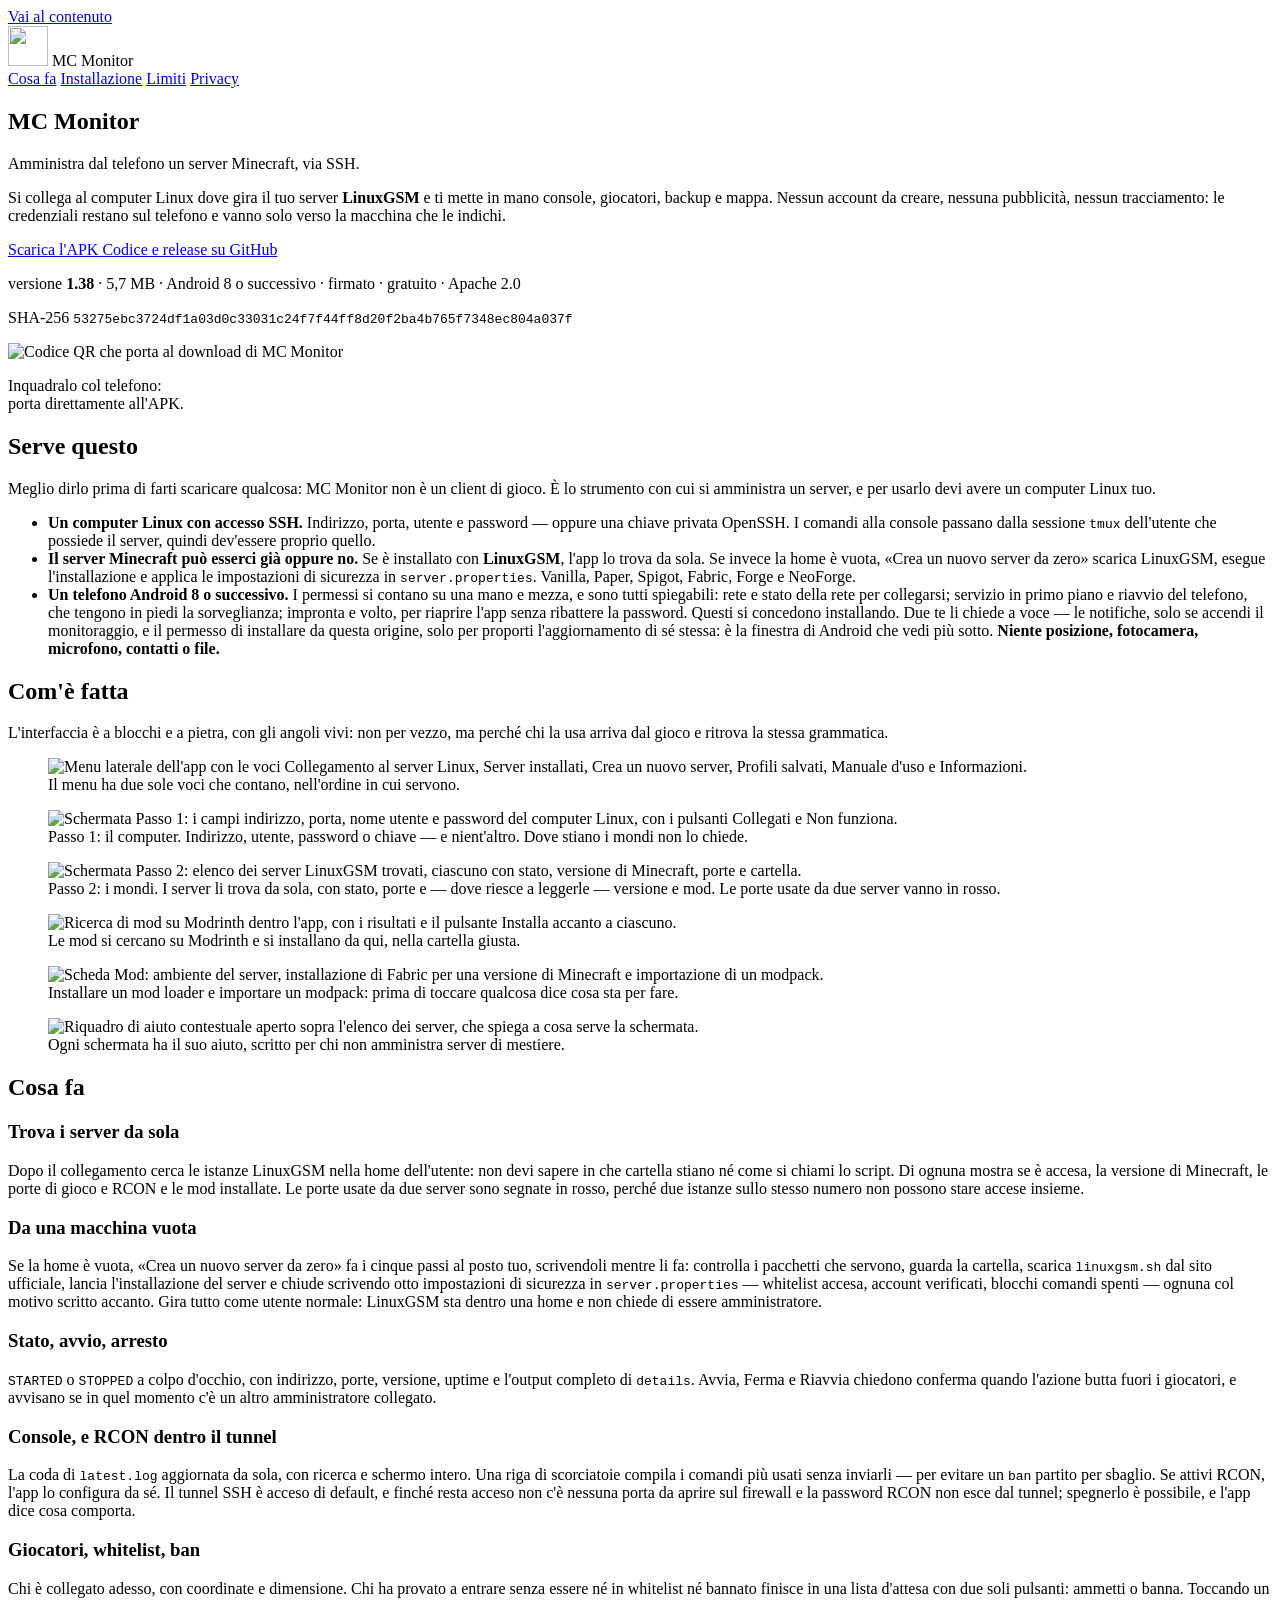
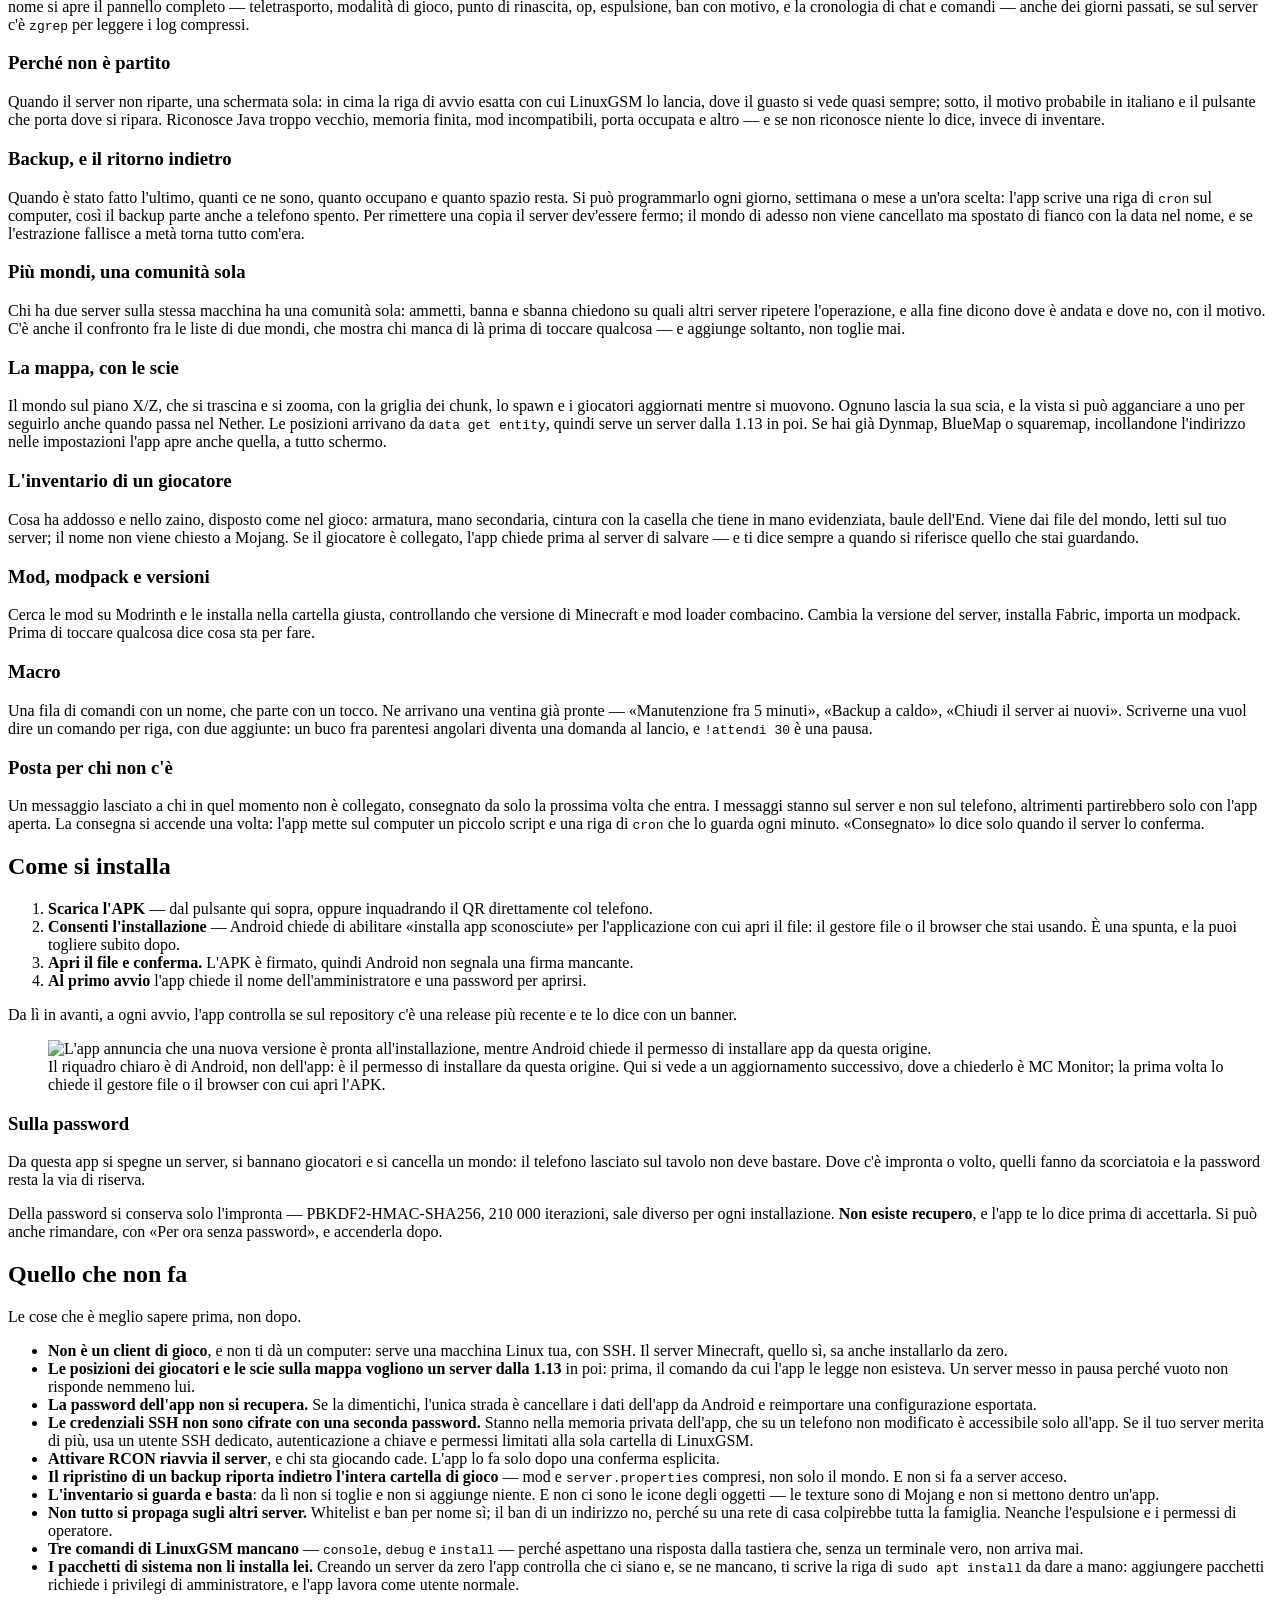
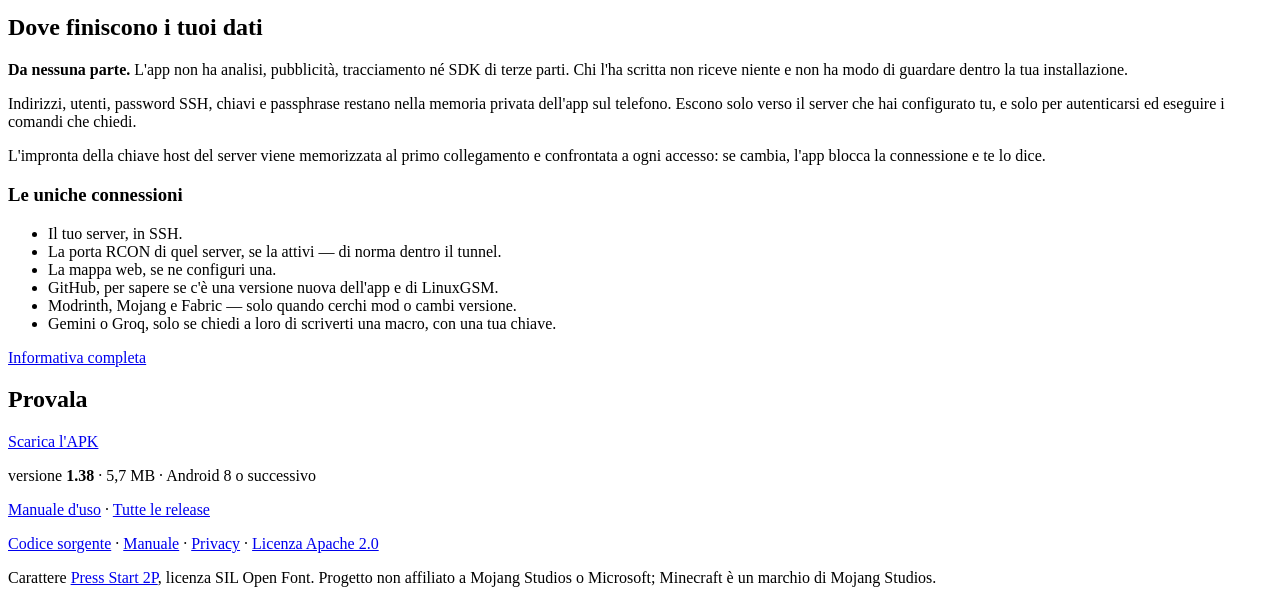
==== commit a718f66f: "Il sito indica la 1.38 I numeri di riserva (versione, peso, impronta) valgono quando GitHub non risp" ====
--- a/vetrina/public/index.html
+++ b/vetrina/public/index.html
@@ -60,7 +60,7 @@
         </div>
 
         <p class="meta">
-          versione <b data-versione>1.37</b> ·
+          versione <b data-versione>1.38</b> ·
           <span data-peso>5,7 MB</span> ·
           Android 8 o successivo ·
           firmato · gratuito · Apache 2.0
@@ -497,7 +497,7 @@
         <a class="pietra pietra-grande" href="/apk" data-scarica>Scarica l'APK</a>
       </div>
       <p class="meta">
-        versione <b data-versione>1.37</b> ·
+        versione <b data-versione>1.38</b> ·
         <span data-peso>5,7 MB</span> ·
         Android 8 o successivo
       </p>
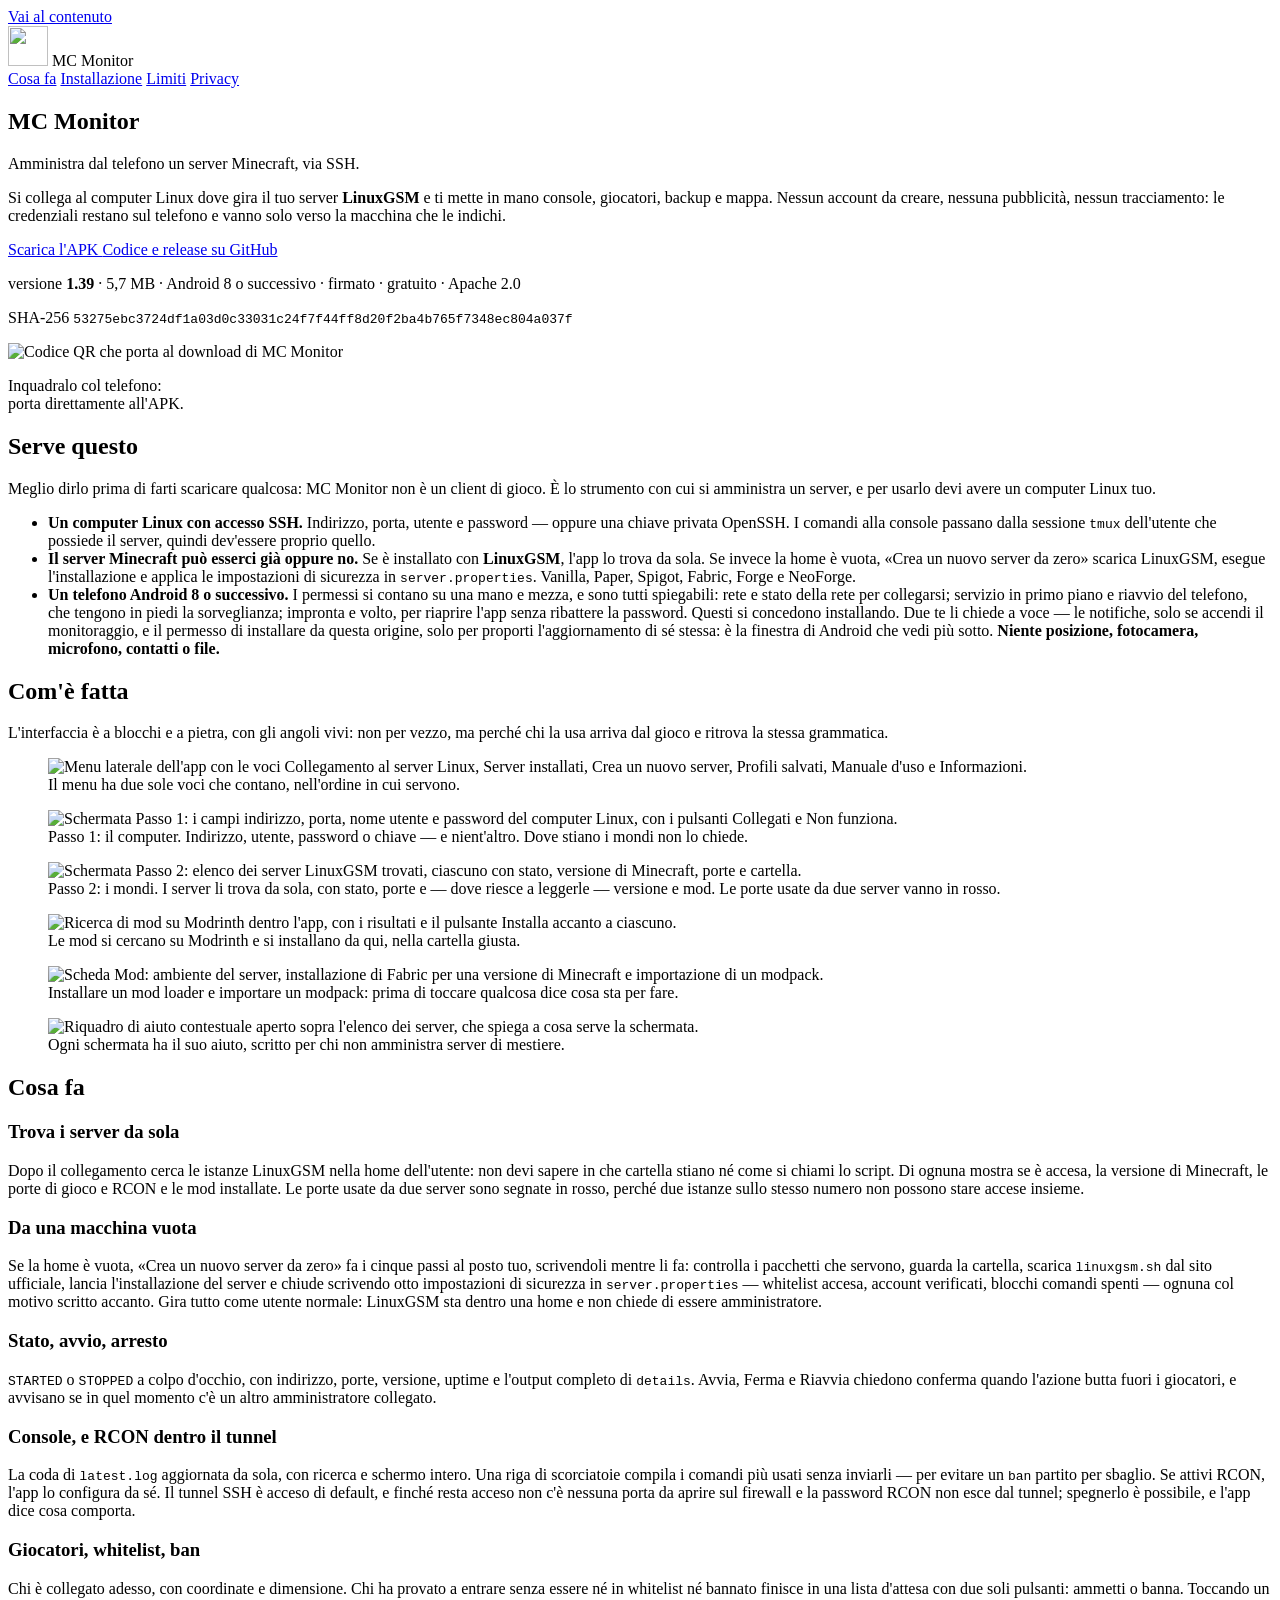
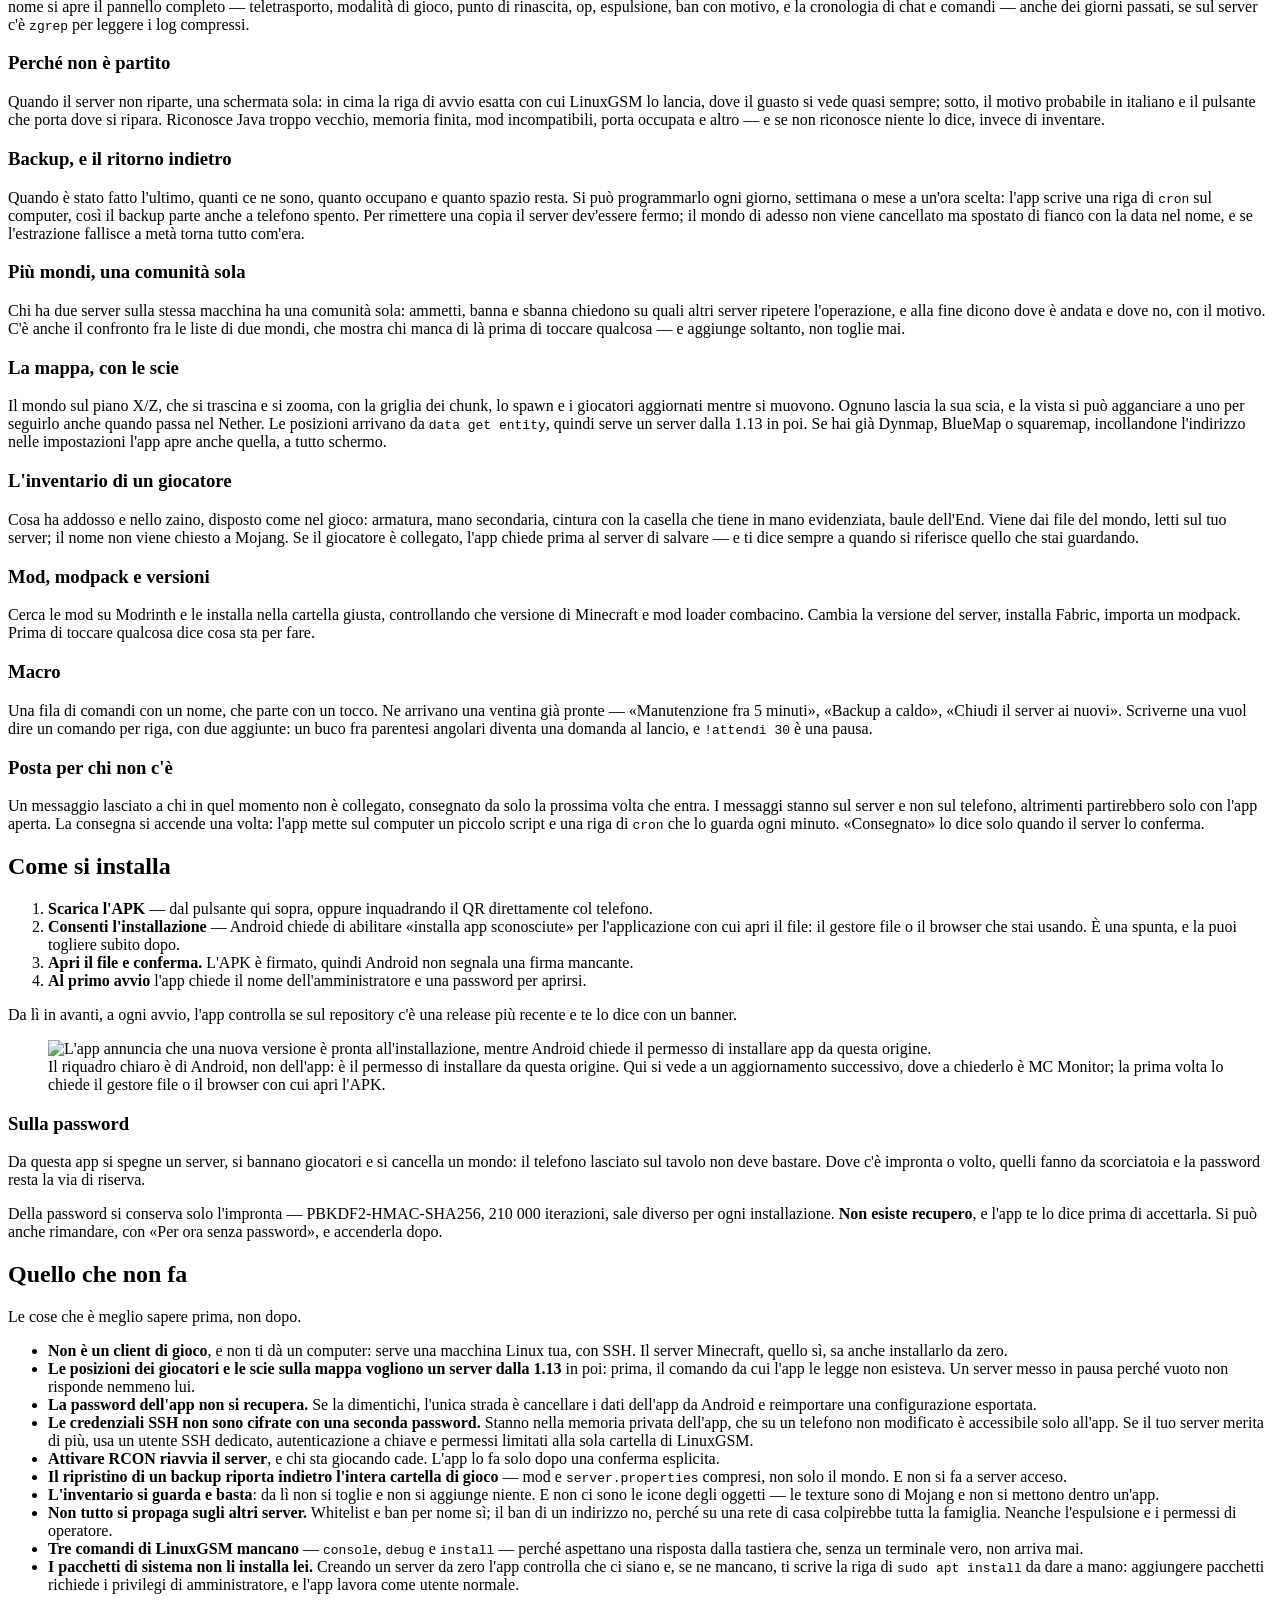
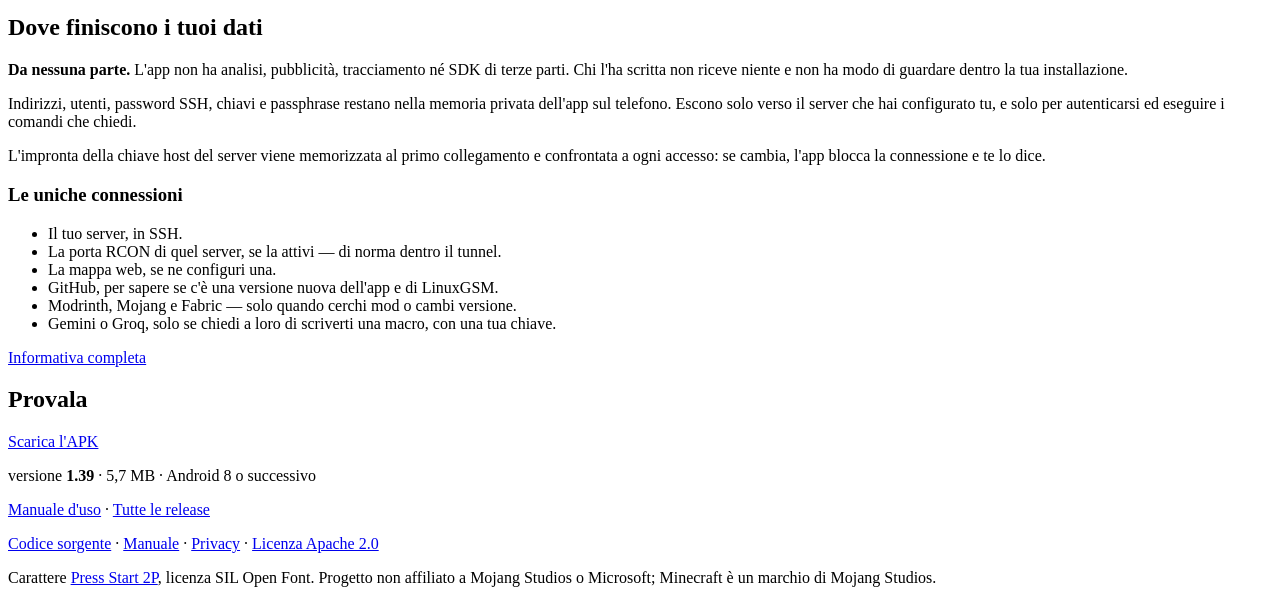
==== commit 0e9d99de: "Il sito indica la 1.39 Co-Authored-By: Claude Opus 5 <noreply@anthropic.com>" ====
--- a/vetrina/public/index.html
+++ b/vetrina/public/index.html
@@ -60,7 +60,7 @@
         </div>
 
         <p class="meta">
-          versione <b data-versione>1.38</b> ·
+          versione <b data-versione>1.39</b> ·
           <span data-peso>5,7 MB</span> ·
           Android 8 o successivo ·
           firmato · gratuito · Apache 2.0
@@ -497,7 +497,7 @@
         <a class="pietra pietra-grande" href="/apk" data-scarica>Scarica l'APK</a>
       </div>
       <p class="meta">
-        versione <b data-versione>1.38</b> ·
+        versione <b data-versione>1.39</b> ·
         <span data-peso>5,7 MB</span> ·
         Android 8 o successivo
       </p>
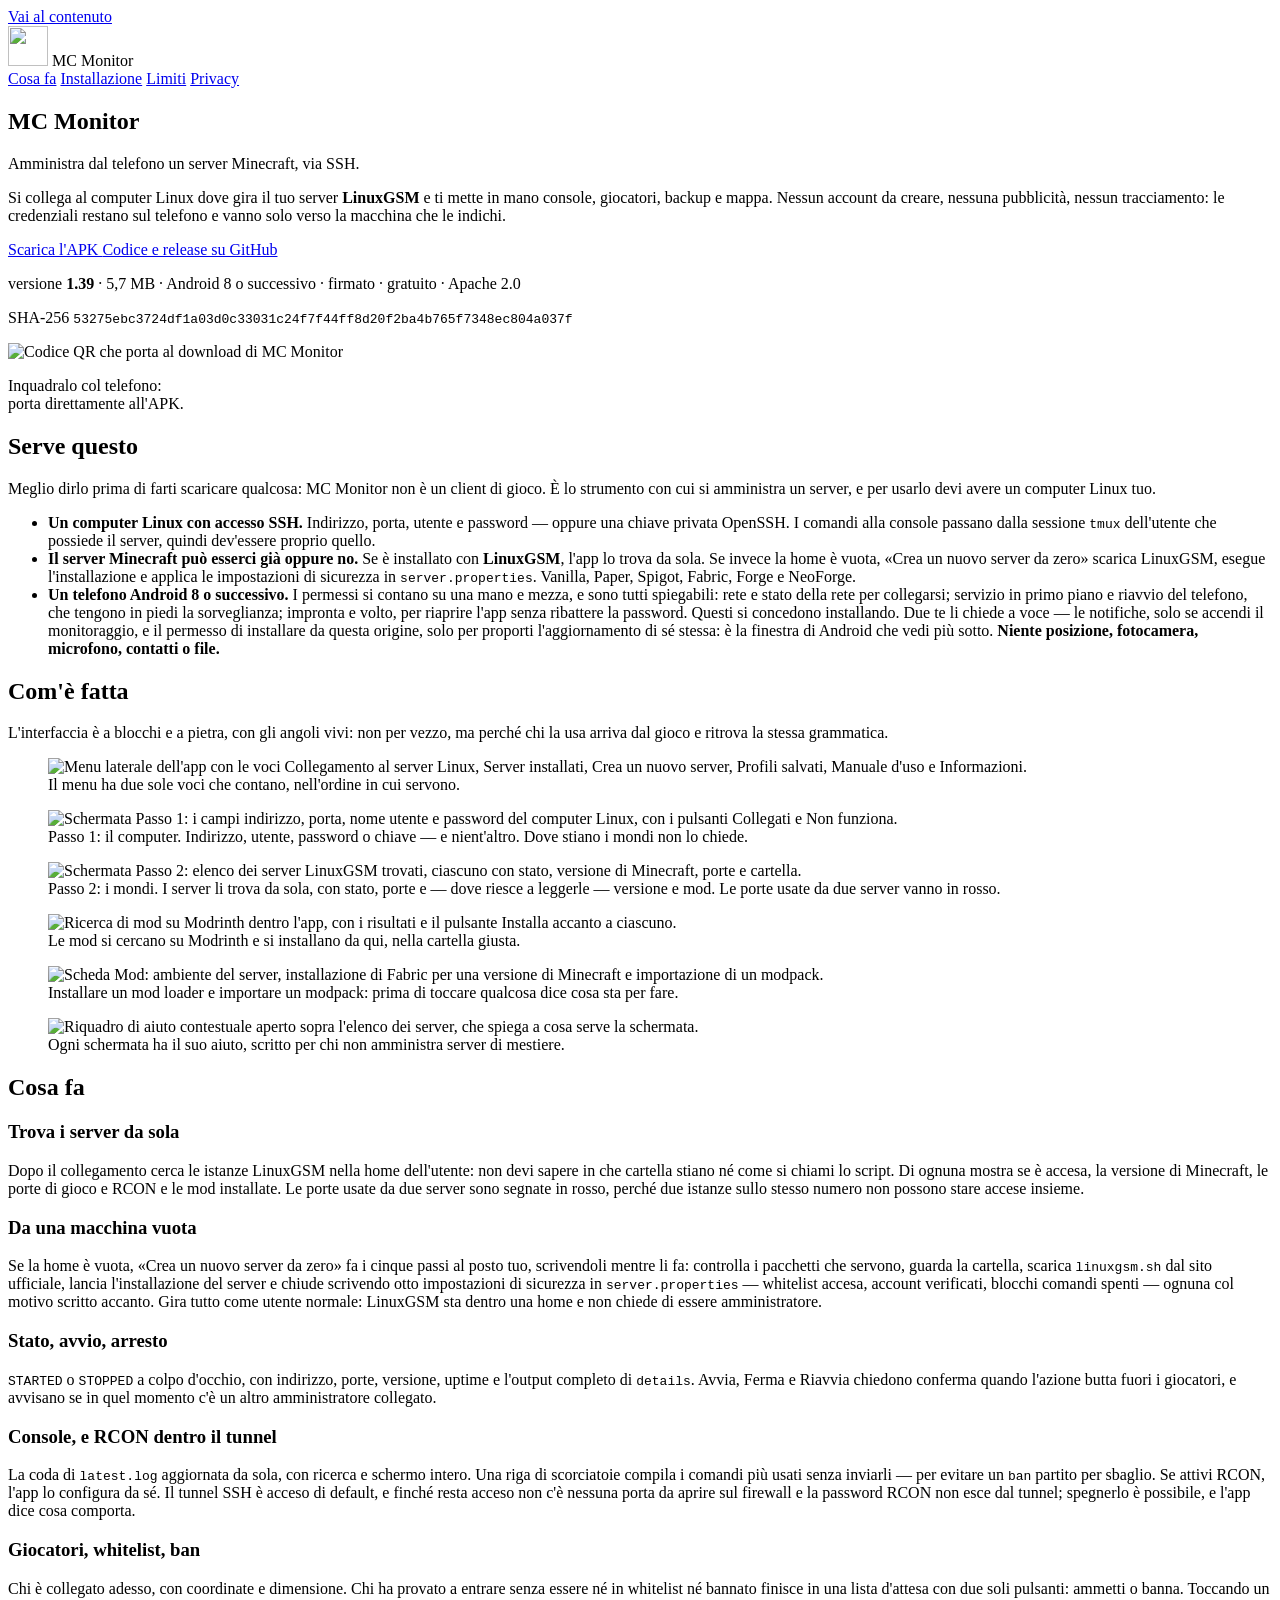
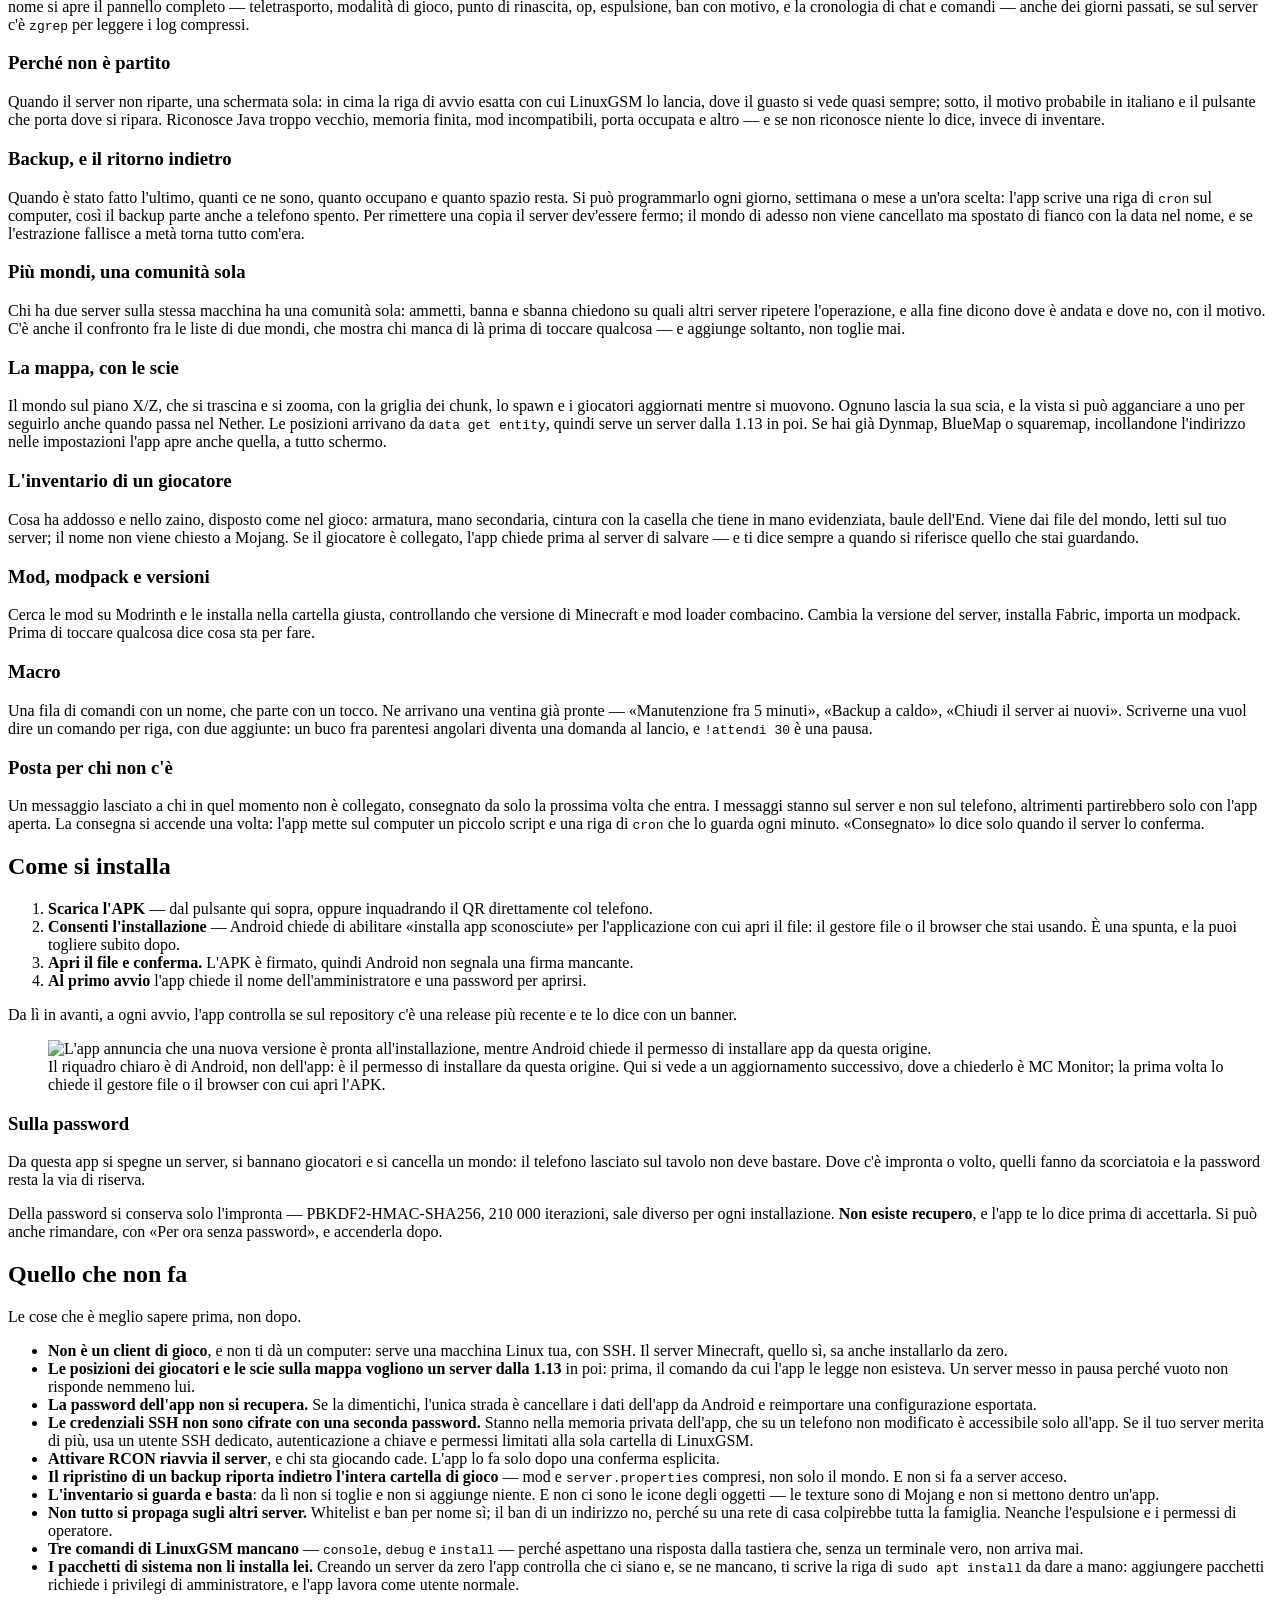
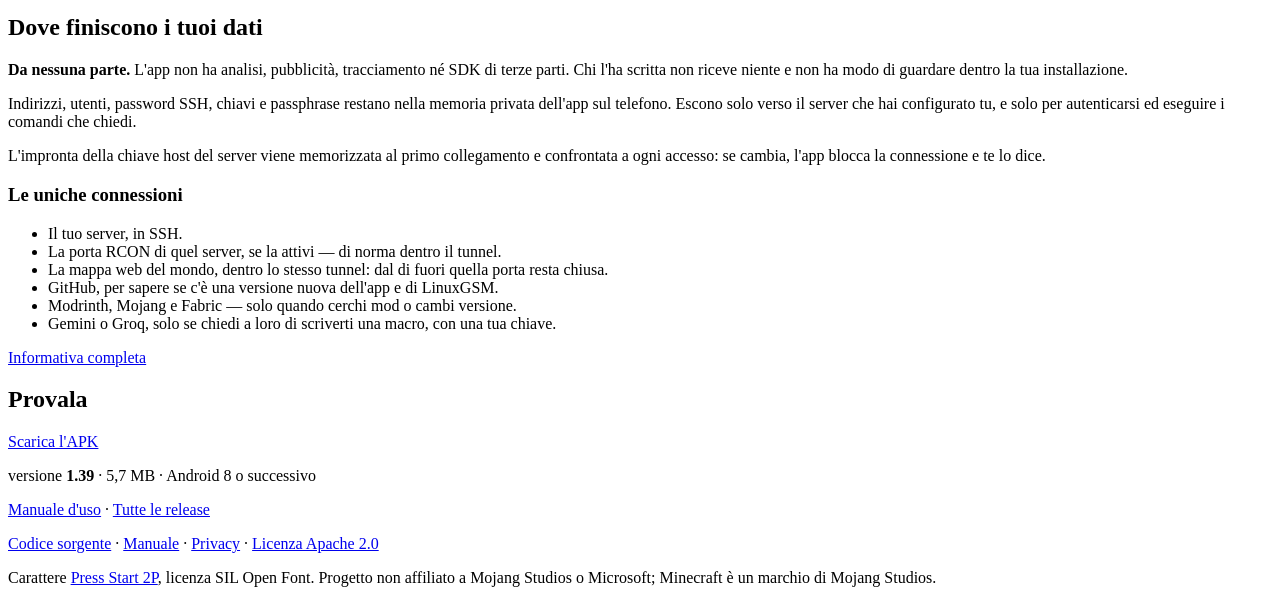
==== commit 80c97deb: "Il manuale racconta la mappa web Il capitolo 14 parlava solo della mappa che disegna l'app, e della " ====
--- a/vetrina/public/index.html
+++ b/vetrina/public/index.html
@@ -474,7 +474,7 @@
           <ul class="elenco-secco">
             <li>Il tuo server, in SSH.</li>
             <li>La porta RCON di quel server, se la attivi — di norma dentro il tunnel.</li>
-            <li>La mappa web, se ne configuri una.</li>
+            <li>La mappa web del mondo, dentro lo stesso tunnel: dal di fuori quella porta resta chiusa.</li>
             <li>GitHub, per sapere se c'è una versione nuova dell'app e di LinuxGSM.</li>
             <li>Modrinth, Mojang e Fabric — solo quando cerchi mod o cambi versione.</li>
             <li>Gemini o Groq, solo se chiedi a loro di scriverti una macro, con una tua chiave.</li>
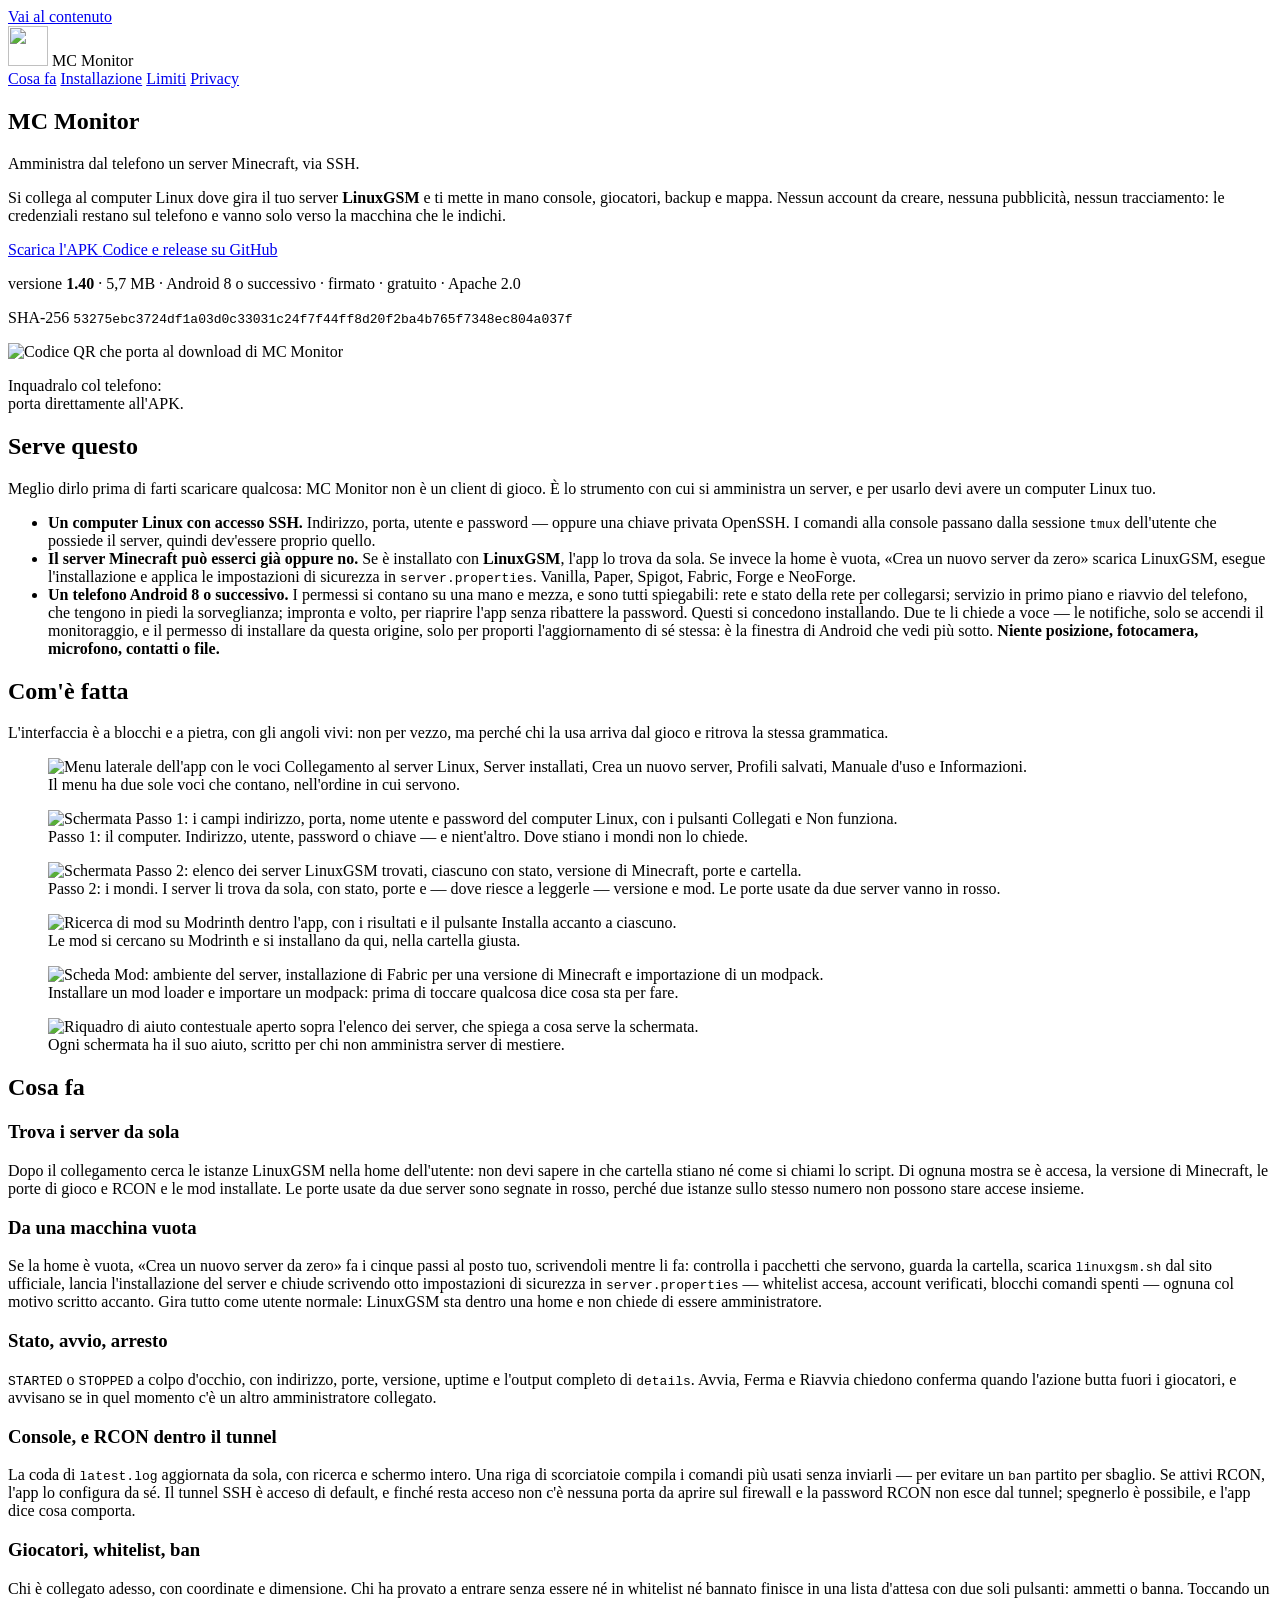
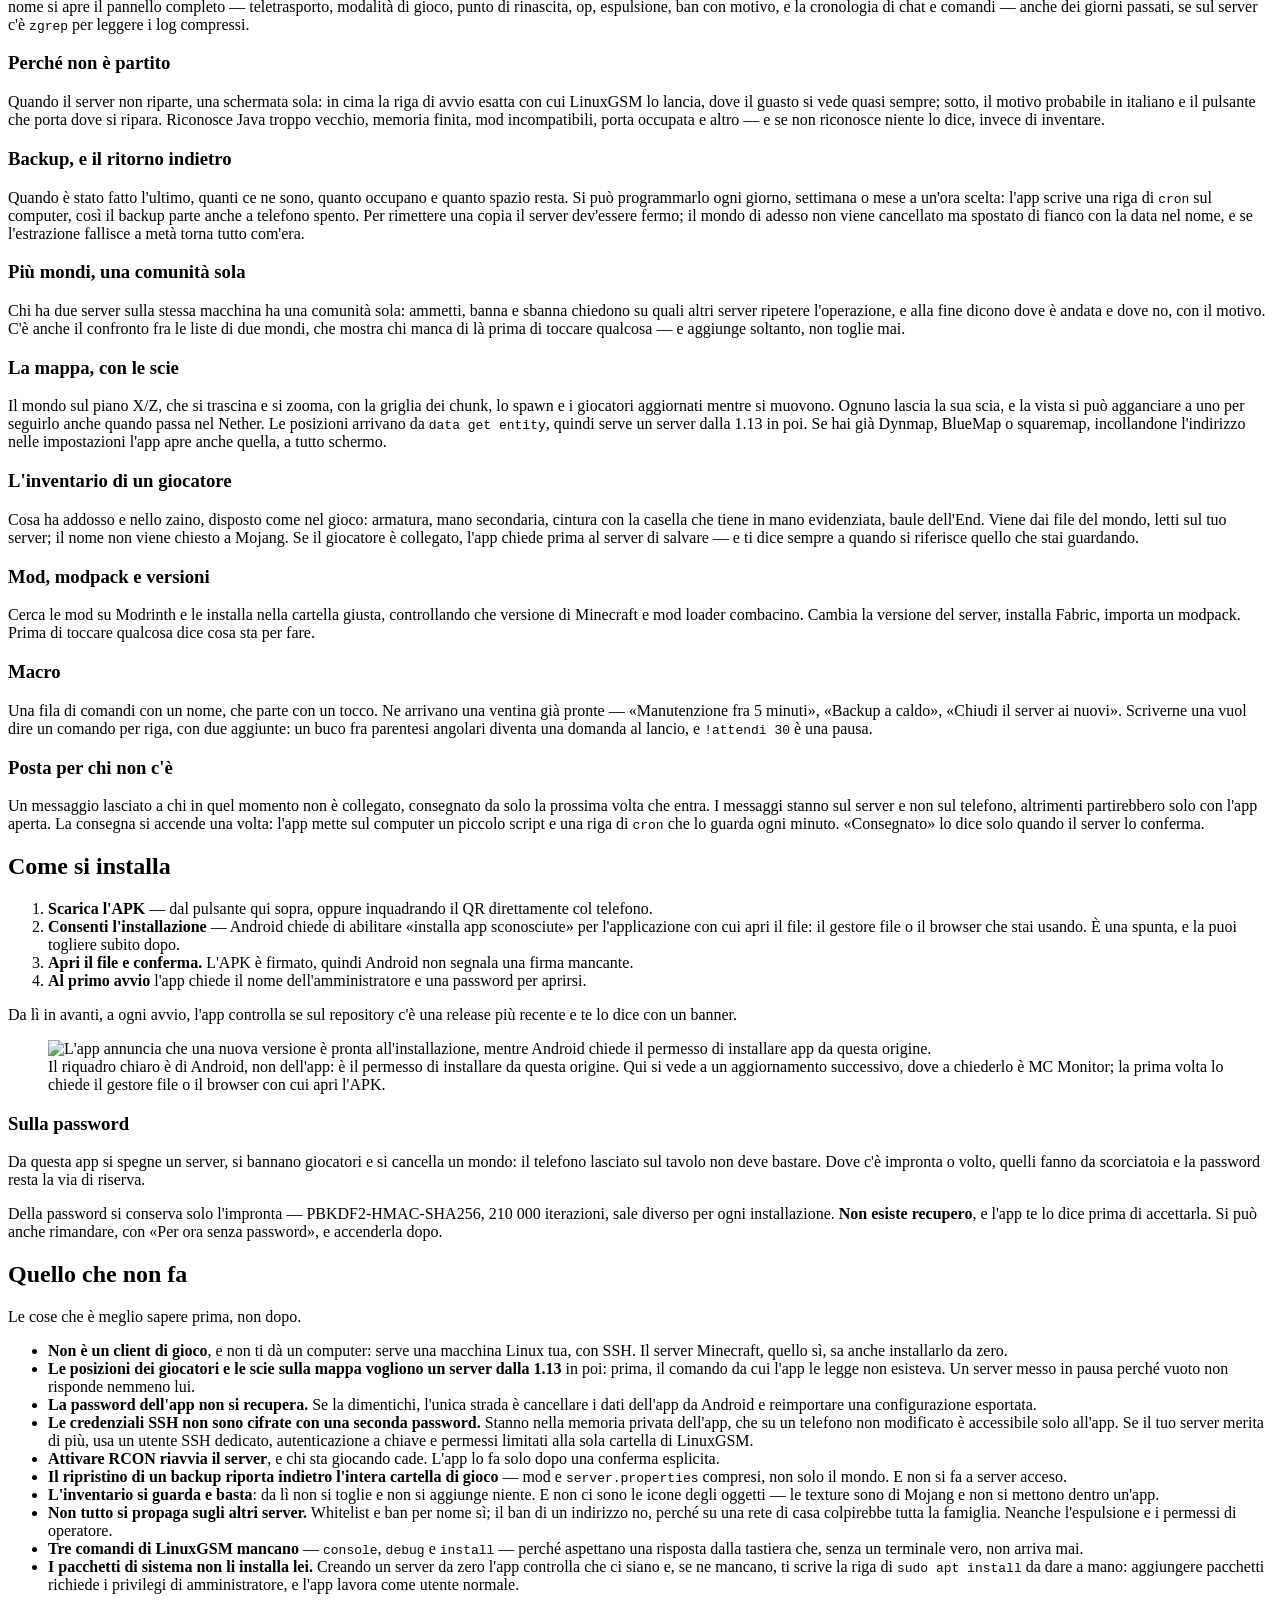
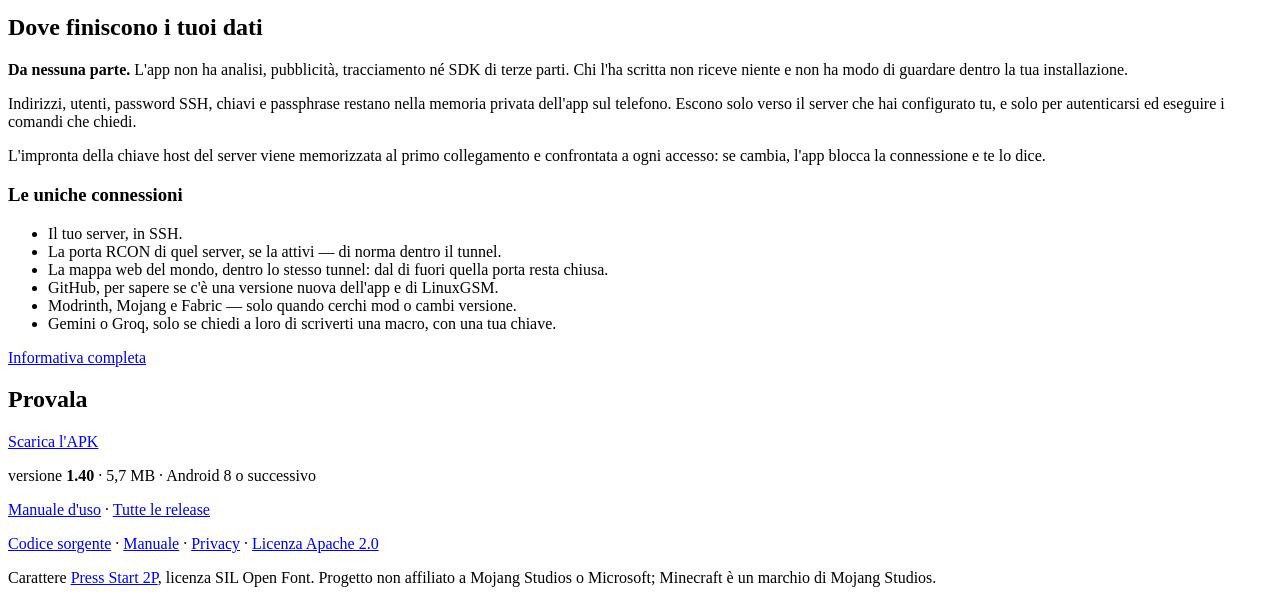
==== commit 21eef4dd: "Il sito indica la 1.40 Co-Authored-By: Claude Opus 5 <noreply@anthropic.com>" ====
--- a/vetrina/public/index.html
+++ b/vetrina/public/index.html
@@ -60,7 +60,7 @@
         </div>
 
         <p class="meta">
-          versione <b data-versione>1.39</b> ·
+          versione <b data-versione>1.40</b> ·
           <span data-peso>5,7 MB</span> ·
           Android 8 o successivo ·
           firmato · gratuito · Apache 2.0
@@ -497,7 +497,7 @@
         <a class="pietra pietra-grande" href="/apk" data-scarica>Scarica l'APK</a>
       </div>
       <p class="meta">
-        versione <b data-versione>1.39</b> ·
+        versione <b data-versione>1.40</b> ·
         <span data-peso>5,7 MB</span> ·
         Android 8 o successivo
       </p>
